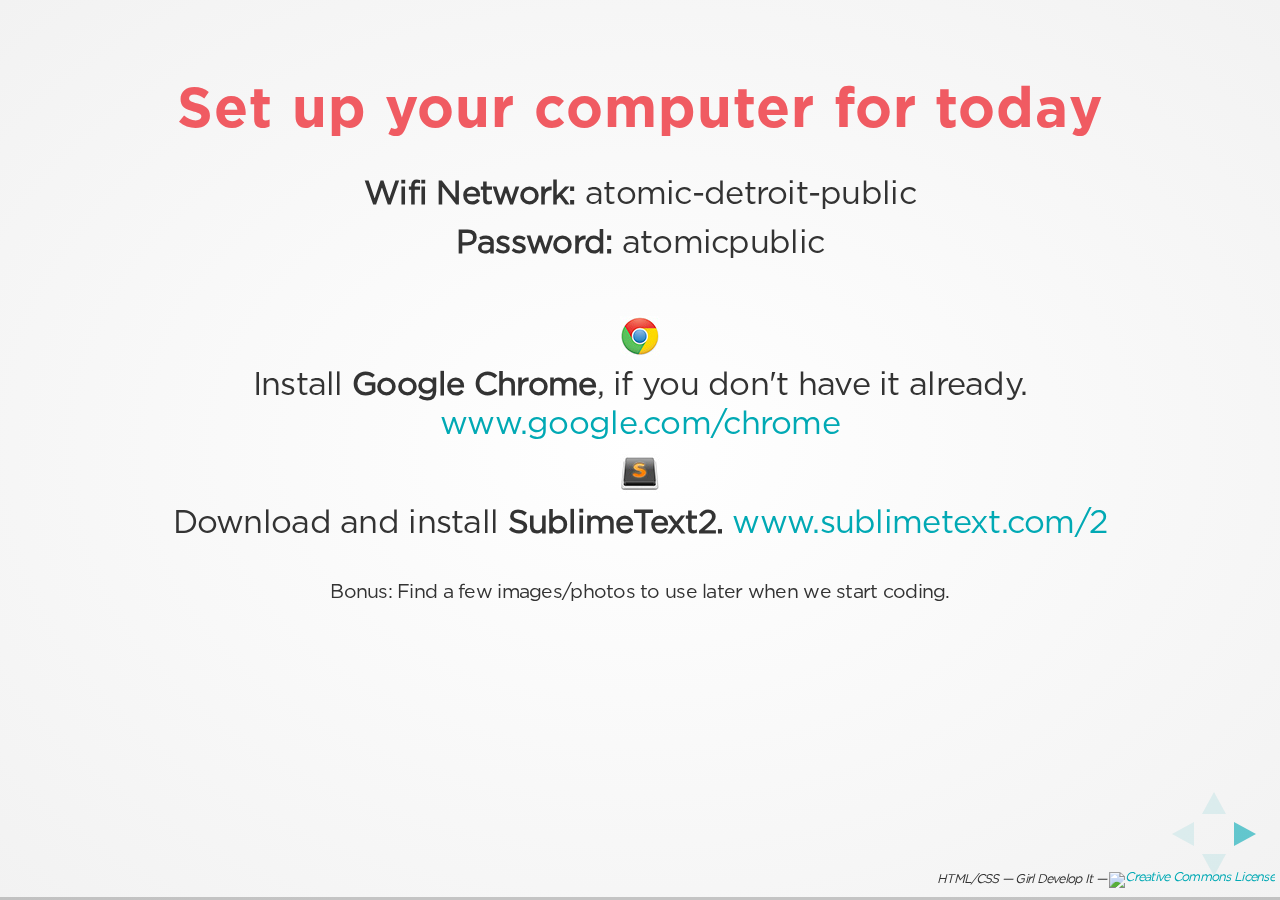
==== session1.html @ b81eccc8 "initial commit" ====
<!doctype html>
<html lang="en">

	<head>
		<meta charset="utf-8">

		<title>Class 1 &mdash; HTML/CSS &mdash; Girl Develop IT</title>

		<meta name="description" content="This is the official Girl Develop It Core HTML/CSS curriculum. It was developed through the contributions of Pamela Fox, Alexis Goldstein, Erin M. Kidwell, Izzy Johnston, Jen Myers, Cara Jo Miller, Laura Eagin, Nicole Rodriguez, and Leeann Drees.

    The course is meant to be taught in 2 four-hour sections. Each of the slides and practice files are customizable according to the needs of a given class or audience.">
		<meta name="author" content="Girl Develop It">

		<meta name="apple-mobile-web-app-capable" content="yes" />
		<meta name="apple-mobile-web-app-status-bar-style" content="black-translucent" />

		<link rel="stylesheet" href="reveal/css/reveal.css">
		<link rel="stylesheet" href="reveal/css/theme/gdilight.css">
		<link rel="stylesheet" href="css/theme/gdi-sass.css" id="theme">

		<!-- For syntax highlighting -->
		<!-- light editor<link rel="stylesheet" href="lib/css/light.css">-->
		<!-- dark editor--><link rel="stylesheet" href="reveal/lib/css/light.css">

		<!-- If use the PDF print sheet so students can print slides-->
		
		<link rel="stylesheet" href="reveal/css/print/pdf.css" type="text/css" media="print">

		<!--[if lt IE 9]>
		<script src="lib/js/html5shiv.js"></script>
		<![endif]-->
	</head>

	<body>

		<div class="reveal">

			<!-- Any section element inside of this container is displayed as a slide -->
			<div class="slides">
			  <!-- Opening slide -->
			  <!-- WiFi Info -->
        <section>
          <h3>Set up your computer for today</h3>
          <p><strong>Wifi Network:</strong> atomic-detroit-public</p>
          <p><strong>Password:</strong> atomicpublic</p>
          <br/>
            <p><img src="images/chrome_logo.jpg" style="border:none; box-shadow: none; margin: 0 10px;"/><br/>Install <strong>Google Chrome</strong>, if you don't have it already. <span class="blue">www.google.com/chrome</span></p>
            <p><img src="images/sublimetext_logo.jpg" style="border:none; box-shadow: none; margin: 0 10px;"/><br/>Download and install <strong>SublimeText2.</strong> <span class="blue">www.sublimetext.com/2</span>
          <br/><br/><small><span style="yellow">Bonus:</span> Find a few images/photos to use later when we start coding.</small>   
        </section>
       
        

        <!--<section>
          <h3>Optional: Select new color scheme</h3>
          <img src = "images/sublime-change-color-scheme.png" style="border: none; box-shadow: none;">
        </section>-->

        <section>
          <img src = "images/gdi_logo_badge.png" style="border: none; box-shadow: none;">
          <h3>Beginning HTML and CSS</h3>
          <h4>Session 1</h4>
        </section>
        <!-- Welcome-->
        <section>
          <h3>Welcome!</h3>
          <div class = "left-align">
          <p>Girl Develop It is here to provide affordable and accessible programs to learn software through mentorship and hands-on instruction.</p>
          <p class ="green">Some "rules"</p>
          <ul>
            <li>We are here for you!</li>
            <li>Every question is important</li>
            <li>Help each other</li>
            <li>Have fun</li>
          </ul>
          </div>
        </section>
        
        <!--<section>
          <h3>Meet Your Instructors</h3>
            <h4>Laura Eagin</h4>
          <div class="left" style="width: 75%; font-size: 70%; line-height: 1.2em;">
                      <ul>
              <li class="fragment" style="margin-bottom: 10px;"><span class="green">2002: </span>Started working as a graphic designer. Print only, please and thank you.</li>
              <li class="fragment" style="margin-bottom: 10px;"><span class="green">2005: </span>Customized my snazzy MySpace profile</li>
              <li class="fragment" style="margin-bottom: 10px;"><span class="green">2008: </span>Was paid to update client websites. <br />They had no idea I didn't know what I was doing.</li>
              <li class="fragment" style="margin-bottom: 10px;"><span class="green">2010: </span>Went solo. Launched my 40th custom WordPress website. Felt like a surgeon.</li>
              <li class="fragment" style="margin-bottom: 10px;">Twitter: <a href="http://www.twitter.com/choolaura">@chooLaura</a></li>
              <li class="fragment" style="margin-bottom: 10px;">E-mail: <a href="mailto:lauraeagin@gmail.com">LauraEagin@gmail.com</a></li>
            </ul>
          </div>
          <div class="right" style="width:25%">
          	<img src="images/lauras_cats.jpg"/>
          </div>
        </section>-->


         <section>
          <h3>Meet Your Instructors</h3>
          <h4>Leeann Drees</h4>
          <div class="left" style="width: 75%; font-size: 70%; line-height: 1.2em;">
            <ul>
              <li class="fragment" style="margin-bottom: 10px;"><span class="green">circa 1998-2005: </span>Spent much of my free time online, making "websites" for fun, customizing my super-cool LiveJournal &amp; MySpace layouts, &amp; thereby discovering the basics of HTML &amp; CSS.</li>
              <li class="fragment" style="margin-bottom: 10px;"><span class="green">2005 - 2010: </span> Studied Anthropology and Women's &amp; Gender Studies at University of Michigan-Dearborn.
              <li class="fragment" style="margin-bottom: 10px;"><span class="green">Early 2013: </span>Thinking of a career change, I took <em>this class</em> to brush up my skills &amp; make sure I had a good foundation.</li>
              <li class="fragment" style="margin-bottom: 10px;"><span class="green">Shortly after that: </span>With the invaluable guidance of my mentor + the GDI network, created my first website for a client!</li>
              <li class="fragment" style="margin-bottom: 10px;"><span class="green">Now</span> I co-own a web design + development business, <a href="http://ellell.co" target="_blank">ellell &amp; co</a>, and I serve as GDI Detroit's Community Manager.</li>              
              <li class="fragment" style="margin-bottom: 10px;">Twitter: <a href="http://www.twitter.com/leeanndrees">@leeanndrees</a></li>
              <li class="fragment" style="margin-bottom: 10px;">E-mail: <a href="mailto:leeann.drees@gmail.com">leeann.drees@gmail.com</a></li>
            </ul>
          </div>
           <div class="right" style="width:25%">
          	<img src="images/leeanns_cats.jpg"/>
          </div>
        </section>
        
        <!--<section class="present" style="display: block;">
          <h3>Meet Your Instructors</h3>
          <h4>Nicole Rodriguez</h4>

        <div class="left" style="width: 78%; font-size: 70%; line-height: 1.2em;">
          <ul>

            <li class="fragment visible" style="margin-bottom: 10px;"><span class="green">mid-1990's: </span>Graphic design student. Discovered code via AOL's WYSIWYG editor while staying up late with an insomniac toddler. That child is now a high school graduate exploring career options that involve anything but HTML.</li>
            <li class="fragment visible" style="margin-bottom: 10px;"><span class="green">1997-1999: </span>First real graphic design job. Was asked to put together the company's first website. It was not pretty.</li>
            <li class="fragment visible"><span class="green">1999-2002: </span>Rough times for me and code. Broke lots of websites! Much learning happened.</li>
            <li class="fragment visible" style="margin-bottom: 10px;"><span class="green">2002-today: </span>Made amends with the code. Doing so has enabled me to work on websites & apps for Ford, GM, UnitedHealth, and Kimberly Clark. Today I'm a UX designer/developer at Xperience, and assistant organizer for Girl Develop It.</li>

            <li class="fragment visible" style="margin-bottom: 10px;">Twitter: <a href="http://www.twitter.com/gopixelsgo" class="roll"><span data-title="@gopixelsgo">@gopixelsgo</span></a></li>
            <li class="fragment" style="margin-bottom: 10px;">E-mail: <a href="mailto:gopixelsgo@gmail.com" class="roll"><span data-title="gopixelsgo@gmail.com">gopixelsgo@gmail.com</span></a></li>
          </ul>

        </div>
        <div class="right" style="width:22%">
            <img src="images/speak-n-math.jpg"/>
          </div>

      </section> -->
        <section>
          <h3>Now it's all about you!</h3>
          <div class = "left-align">
          <p>Let's meet each other!</p>
          <ul>
            <li>What's your name?</li>
            <li>What are you hoping to learn this weekend?</li>
            <li>[new question]</li>
          </ul>
          </div>  
          <img src="images/snowcat.jpg" width="450"><br>
          <small><a href="http://imgur.com/S4HBG">Image source</a></small>
        </section>

        <section>
          <h3>Overview</h3>
          <ul>
            <li class="left-align">What is HTML?</li>
            <li class="left-align">Anatomy of a Website</li>
            <li class="left-align">HTML Elements</li>
            <li class="left-align">What is CSS?</li>
            <li class="left-align">Connecting CSS to HTML</li>
            <li class="left-align">Using the Inspector</li>
          </ul>
        </section>
        
        <!-- What is HTML?-->
        <section>
          <h3>Slides &amp; Reference</h3>
          <p><a href="http://gdidetroit.com/intro/">gdidetroit.com/intro</a></p>
        </section>

        <!-- What is HTML?-->
        <section>
          <h3>What is HTML?</h3>
          <p>HTML is the code that allows us to build websites</p>
          <a href="http://girldevelopit.com" target="_blank"><img src = "images/homepage-view.png"></a>
        </section>
        
        <section>
          <h3>What is HTML?</h3>
          <p>If you 'view page source', you see this &mdash; it's HTML!</p>
          <img src = "images/homepage-html.png">
        </section>
        
        <!-- History of HTML-->
        <section>
          <h3>History of HTML</h3>
          
          <div class="left" style="width: 75%;">
          <ul>
            <li>Invented by Tim Berners-Lee</li>
            <li>Created "hypertext" to share<br/>scientific papers</li>
            <li>First web page August 6, 1991</li>
            <li>Standardized by w3 Consortium <br/>(pack of super nerds)</li>

          </ul>
        </div>
          <div class="right" style="width: 25%;"><img src="images/tim.png" width="300px"><br/><p style="font-size: .4em; color: #888; width: 300px;">Tim Berners-Lee speaking at SXSW 2013.<br/><em>Photo credit: Dennis Lembree</em></p></div>
        </section>
        
        <section>
          <h3>Anatomy of a website</h3>
          <p>A website is a way to share your content with the world, using HTML to give structure to that content &amp; CSS to make it look good.</p>
        </section>
         
          <!-- Roles of HTML v CSS -->
        <section>
          <h3>Anatomy of a website</h3>
          <div class = "blue"> Your Content</div>
          <div><span class = "blue">+ HTML: </span>Structure</div>
          <div><span class = "blue">+ CSS: </span>Presentation</div>
          <div class = "blue">= Your Website</div>
            <img src="images/example_site_content.jpg" alt="Example of site content" width="25%"/>
            <img src="images/example_site_HTML.jpg" alt="Example of site structure" width="25%"/>
            <img src="images/example_site_HTML_CSS.jpg" alt="Example of site with CSS" width="25%"/>

        </section>

        <!-- Terms-->
        <section>
         <h3>Terms</h3>
         <ul>
           <li>
            <div class="fragment"><span class = "green">Web design: </span>The process of planning, structuring and creating a website</div>
           </li>
           <li>
            <div class="fragment"><span class = "green">Web development: </span>The process of programming dynamic web applications</div>
           </li>
           <br/>
           <li>
            <div class="fragment"><span class = "blue">Front end: </span>The outwardly visible elements of a website or application</div>
           </li>
           <li>
            <div class="fragment"><span class = "blue">Back end: </span>The inner workings and functionality of a website or application.</div>
           </li>
         </ul>
        </section>

        <section>
          <h3>What we'll be building today</h3>
          <div class="left left-align" style="width: 45%;">
            <p>Today we will be learning how to code a site from scratch using paragraphs, headings, links, images, and lists.</p>
            <p>We'll add a tiny bit of CSS for colors &amp; fonts, but we're saving CSS layouts for tomorrow.</p> 
          </div>
          <div class="right" style="width: 45%;">
            <img src="images/making-this-today.png"/>
          </div>
        </section>
 <!-- Nitty gritty 2 - Tools -->
        <section>
          <h3>Tools</h3>
          <ul>
            <li>
              <div class = "yellow">Browser</div>
              <div><img src="images/chrome_logo.jpg" style="border:none; box-shadow: none; margin: 0 10px;
float: left;"/>Chrome</div>
             </li><br />
             <li>
              <div class = "yellow">Text Editor</div>
              <div><img src="images/sublimetext_logo.jpg" style="border:none; box-shadow: none; margin: 0 10px;
float: left;"/><strong>Sublime Text - Mac or Windows</strong></div>
<br/><div class="blue">Alternative Text Editors:</div>
              <div>TextWrangler - Mac</div>
              <div>Notepad ++ - Windows</div>
             </li>
          </ul>
        </section>

        <!-- Folder Structure -->
        <section>
          <h3>Folder Structure</h3>         
          <div class="left" style="width: 45%;">
          <p class="left-align"><strong>One folder will contain:</strong></p>
          <ul>
            <li>HTML Files</li>
            <li>CSS Files</li>
            <li>Images</li>
            <li>Script files <small>(not today)</small></li>
            <li>Anything else that will appear on your site</li>
          </ul>
          </div>
          <div class="right" style="width: 45%;">
            <img src="images/folderstructure2.jpg" style="border:none; box-shadow: none;"/>
          </div>
        </section>

        <section>
          <h3>Create Your Folder</h3>
          <ul>
            <li>Somewhere easy to remember (perhaps on your desktop?), save a new folder called '<span class="blue">html-site</span>' &mdash; no spaces, no caps!</li>
            <li>Open Sublime Text &amp; create 2 new files.</li>
            <li>Save one as <span class="green">index.html</span>.</li>
            <li>Save the other as <span class="green">styles.css</span>.</li>
            <li>Make sure both files are saved in your <span class="blue">html-site</span> folder!</li>
          </ul>
          <img src="images/folder.png">
        </section>

        <section>
          <h3>Setting up Sublime Text: Open User Settings</h3>
          <img src = "images/sublime-user-settings.png" style="border: none; box-shadow: none;">
        </section>

        <section>
          <h3>Replace existing text with this:</h3>
          <pre>
          	<code>
{
"auto_complete": false,
"tab_completion": false,
"detect_indentation": false,
"match_tags": false,
"auto_match_enabled": false
}
          	</code>
          </pre>
          <h4>After typing this, save and close the tab. You're ready to use Sublime!</h4>
          <img src="images/hooraycat.jpg" width="300">
        </section>
                
        <!-- HTML element-->
        <section>
         <h3>Anatomy of an HTML element</h3>
         <ul>
           <li class = "fragment">
             <strong class="blue">Element</strong>
             <ul>
               <li>An individual component of HTML</li>
               <li>Paragraph, heading, table, list, link, image, header, footer, aside, etc.</li>
              </ul>
          </li>
          <li class = "fragment">
            <strong class="blue">Tag</strong>
            <ul>
              <li>Marks the beginning &amp; end of an element</li>
               <li>Opening tag and Closing Tag
               <li>Tags contain characters that indicate the tag's purpose</li>
             </ul>
<pre><code class ="html">&lt;tagname>Stuff in the middle&lt;/tagname></code></pre>
<pre><code class ="html">&lt;p> This is a sample paragraph.&lt;/p></code></pre>
              </section>

        <!--anatomy of a tag -->
        <section>
        	<h3>Tag Breakdown</h3>
        	<img src="images/tagbreakdown.png" alt="Tag breakdown" style="border: none; box-shadow: none;" />
        </section>
        <section>
         <h3>Anatomy of an HTML element</h3>
             <p><strong class="blue">Container Element</strong></p>
             <ul>
               <li>An element that can contain other elements or 
               content</li>
               <li>A paragraph (&lt;p>) contains text</li>
              </ul>
              <pre><code class = "html">&lt;p>Text goes here&lt;/p> </code></pre>
			<br/>
            <p><strong class="blue">Stand Alone Element</strong></p>
            <ul>
              <li>An element that cannot contain anything else</li>
            </ul>
<pre><code class = "html">&lt;img/> 
&lt;br/></code></pre>
        </section>
        
		<section>
			<h3>Anatomy of an HTML element</h3>
					<p><strong class="blue">Attribute</strong></p>
					<ul>
						<li>Provides additional information about the HTML element</li>
						<li>Class, ID, language, style, identity, source</li>
						<li>Placed inside an opening tag, before the right angle bracket.</li>
					</ul>
					<br/><br/>
					<p><strong class="blue">Value</strong></p>
					<ul>
					<li>Value is the value assigned to a given attribute.</li>
					<li>Values must be contained inside quotation marks.</li>
					</ul>

<pre><code class ="html">&lt;div class="copyright">&copy; GDI 2013&lt;/div>
&lt;img src="my_picture.jpg" /> 
&lt;a href="http://girldevelopit.com">GDI&lt;/a>
</code></pre>

		</section>

      <section>
          <h3>Concrete example</h3>
          <ul>
            <li class ="fragment" >A paragraph is your content</li>
            <li class = "fragment">Putting your content into an HTML tag to make it look like a paragraph is Structure
              <pre><code class ="html">
                &lt;p>A paragraph is your content&lt;/p>
              </code></pre>
          </li>
          <li class = "fragment">
            To add the class of "blue," we'd put the attribute &amp; value in the opening &lt;p> tag:
              <pre>
                <code class="html">
                  &lt;p class="blue">A paragraph is your content&lt;/p>
                </code>
              </pre>
          </li>
        </section>

        <!-- HTML Page-->
        <section>
        <h3>Doctype</h3>
        <p>The ﬁrst thing on an HTML page is the doctype, which tells the browser which version of the markup language the page is using.</p>
       <hr>
        <p class="green">In the bad old days, we had to do all this:</p>
        <pre><code class = "html">
          &lt;!DOCTYPE HTML PUBLIC "-//W3C//DTD HTML
          4.01 Transitional//EN" "http://
          www.w3.org/TR/html4/loose.dtd">
        </code></pre>
        <p class="blue">Today, we get to just say this:</p>
        <pre><code class = "html">
          &lt;!DOCTYPE html>
        </code></pre>
        <p><small>* The doctype is case-insensitive. <br/>DOCtype, doctype, DocType and DoCtYpe are all valid.</small></p>
        </section>
        
        <section>
          <h3>HTML Tag</h3>
          <p>After &lt;doctype>, the page content must be
          contained between &lt;html> tags.</p>
          <pre><code class = "html">
            &lt;!DOCTYPE html>
            &lt;html>

            &lt;/html>
          </code></pre>
        </section>
        
        <section>
          <h3>Head and Body Tags</h3>
          <div class = "left-align">
            <p class = "fragment"><span class="green">Head:</span> The head contains the title of the page &amp; meta information about the page. Meta information is not visible to the user, but has many purposes &amp; is how search engines gather information about your page.</p>
            <p class = "fragment"><span class="green">Body:</span> The body contains the actual content of the page. Everything that is contained in the body is visible to the user.</p>
            </div>
            <div class="fragment center-align">
            <img src="images/head-body-tattoo.jpg" alt="one way to remember it!" width="400">
            <br><small>One way to remember it!</small>
        </div>
          
        </section>
        <!--example of head and body tags-->
        <section>
        	<h3>Head and Body Tags: Example</h3>
        	<img src="images/example-headbody.png" alt="example of head and body" />
        </section>
        <section>
          <h3>Head and Body Tags</h3>
          <pre><code class = "html">
            &lt;!DOCTYPE html>
            &lt;html>
               &lt;head>
                &lt;title>Title of the page &lt;/title>
               &lt;/head>
               &lt;body>
                The page content here.
               &lt;/body>
            &lt;/html>
          </code></pre>
        </section>
        
        <!-- Develop it -->
        <section>
        	<h3>Let's develop it!</h3>
        	<p class="blue">Let's get our web page set up with a:</p> 
          <ul>
            <li>Doctype</li> 
            <li>HTML tag</li>
            <li>Head</li>
            <li>Title</li>
            <li>Body</li>
          </ul>
        	<p>Later we'll add some content to the body!</p>
        </section>
        <section>
          <h3>Check In</h3>
          <p>Your <span class="blue">index.html</span> file should now have the following content: </p>
          <pre><code class = "html">
            &lt;!DOCTYPE html>
            &lt;html>

               &lt;head>
                &lt;title>Title of the page &lt;/title>
               &lt;/head>

               &lt;body>
                The page content here.
               &lt;/body>

            &lt;/html>
          </code></pre>
        </section>
        
        <!-- Nesting-->
        <section>
          <h3>Nesting</h3>
          <p>All elements "nest" inside one another</p>
          <p><small>Nesting is what happens when you put containing tags inside other containing tags. For example, you would put the &lt;p> inside of the &lt;body> tags. The &lt;p> is now nested inside the &lt;body></small></p>
          <img src = "images/owls.jpg" width="250px"/>
          
          <p>Whichever element OPENS first CLOSES last</p>
        </section>
        
        <!--example of nesting -->
        <section>
        	<h3>Nesting: Example</h3>
        	<p>Elements are 'nested' inside the &lt;body&gt; tag.</p>
        	<pre><code>
        	&lt;body&gt;
        	   &lt;p&gt;A paragraph inside the body tag&lt;/p&gt;
        	&lt;/body&gt;
        	</code></pre>
        	<p>Paragraphs 'nested' inside list items.</p>
        	<pre><code>
        	&lt;ul&gt;
        	   &lt;li&gt;
        	      &lt;p&gt;A paragraph inside a list item&lt;/p&gt;
        	   &lt;/li&gt;
        	&lt;/ul&gt;
        	</code></pre>
        </section>

        <!--<section>
          <h3>Nesting</h3>
          <p>All elements "nest" inside one another</p>
          <img src = "images/nesting_simple1.png" style="border: none; box-shadow: none;" />
          <p>Whichever element OPENS first CLOSES last</p>
        </section>-->

        <section>
          <h3>Nesting</h3>
          <p>All elements "nest" inside one another</p>
          <img src = "images/nesting_simple2.png" style="border: none; box-shadow: none; width: 560px;" />
          <p>Whichever element OPENS first CLOSES last</p>
        </section>


        <!-- Elements -->

        <!-- Paragraphs-->
        <section>
          <h3>Element: <span class="yellow">Paragraph</span></h3>
          <div>
          <div class = "left" style = "width:50%">
<pre><code>
  &lt;p>Paragraph 1&lt;/p>
  &lt;p>Paragraph 2&lt;/p>
  &lt;p>Paragraph 3&lt;/p>
</code></pre>
<pre><code>
  &lt;p>Paragraph 1&lt;/p> &lt;p>Paragraph 2&lt;/p>  &lt;p>Paragraph 3&lt;/p>
</code></pre>
<pre><code>
  &lt;p>Paragraph 1&lt;/p> 
  
  
  &lt;p>Paragraph 2&lt;/p>  
  &lt;p>Paragraph 3&lt;/p>
</code></pre>
          </div>
          <div><br/><br/><br/><br/>
          <p>Paragraph 1</p>
          <p>Paragraph 2</p>
          <p>Paragraph 3</p>
          
          </div>
          <div class ="clear"></div>
          <br/>
          <p><small>* White space in HTML is only for humans and their sanity!</small></p>
          </div>
        </section>
        
        <section>
        	<h3>Example: Paragraphs</h3>
        	<p>Paragraphs allow you to format your content in a readable fashion.</p>
        	<img src="images/example-paragraphs.png" alt="Example of Paragraphs in the wild" />
        	<p><small>* You can edit how paragraphs are displayed with CSS</small></p>
        </section>
        
        <!-- Headings-->
        <section>
          <h3>Element: <span class="yellow">Heading</span></h3>
          <div>
          <div class = "left" style = "width:50%">
<pre><code>
  &lt;h1>Heading 1&lt;/h1>
  &lt;h2>Heading 2&lt;/h2>
  &lt;h3>Heading 3&lt;/h3>
  &lt;h4>Heading 4&lt;/h4>
  &lt;h5>Heading 5&lt;/h5>
  &lt;h6>Heading 6&lt;/h6>
</code></pre>
          </div>
          <div class = "left" style = "width:50%">
            <br/>
            <h1 style = "font-size: 120%">Heading 1</h1>
            <h2 style = "font-size: 110%">Heading 2</h2>
            <h3 style = "font-size: 105%">Heading 3</h3>
            <h4 style = "font-size: 95%">Heading 4</h4>
            <h5 style = "font-size: 85%">Heading 5</h5>
            <h6 style = "font-size: 75%">Heading 6</h6>
          </div>
          <div class ="clear"></div>
          <br/>
          <p>* Heading number indicates hierarchy, not size. Think: Outlines from high school papers</p>
          </div>
        </section>
        
        <!--heading examples-->
        <section>
        	<h3>Example: Headings</h3>
        	<img src="images/example-headings.png" alt="Example of headings" />
        </section>
        <!-- Em and Strong-->
        <section>
          <h3>Formatted text</h3>
          <div>
          <div class = "left" style = "width:65%">
            <pre>
              <code>&lt;p>Here's a paragraph with &lt;em>Emphasized&lt;/em> text and &lt;strong>Important&lt;/strong> text.&lt;/p></code>
            </pre>
          </div>

          <div class = "left left-align" style = "width:35%; font-size: 70%;">
            <br/><p>
              Here's a paragraph with <em>Emphasized</em> text and <strong>Important</strong> text.
            </p>
          </div>
          <div class ="clear"></div>

          <div class="left" style="width: 65%;">
            <pre><br/>
              <code>&lt;p>Emphasized text is &lt;em>particulary&lt;/em> <br/>geared towards screen readers because it <br/>instructs them to read this text with a <br/>different voice inflection.&lt;/p></code>
            </pre>
          </div>
        
          <div class = "left left-align" style = "width:35%; font-size: 70%;">
            <br/> <br/>
            <p>
              Emphasized text is <em>particulary</em> geared towards screen readers because it instructs them to read this text with a different voice inflection.
            </p>
          </div>

          <div class ="clear"></div>
        <br/>
          <p><small>* Notice: If you want to italicize text for appearance and not to communicate meaning, you should use CSS.</small></p>
          </div>
        </section> 
<!--develop it!-->
		<section >
			<h3>Let's Develop it!</h3>
			<p class="left-align">Let's add some content to our site!</p>
			<ul>
        <li class="lef-align">Add some short paragraphs to the <span class="blue">&lt;body></span> of your site.
          <ul>
          <li>Don't want to write a bunch of paragraphs off the top of your head? Grab some example text from a generator on the web.  Some of our favorites:
            <ul>
              <li><a href="http://www.lipsum.com/" target="_blank">Lorem Ipsum</a></li>
              <li><a href="http://www.cupcakeipsum.com/" target="_blank">Cupcake Ipsum</a></li>
              <li><a href="http://www.catipsum.com/" target="_blank">Cat Ipsum</a></li>
            </ul>
        </ul></li>
        <li class="fragment">View in browser!</li>
      </ul>
      </section>

      <section>
        <h3>Take it Up a Level!</h3>
        <ul> 
          <li class="left-align">Add a page title in an H1</li>
      <li class="left-align">Add one of each other level of heading (H2-H6) in between your paragraphs. </li>
          <li class="left-align">Italicize and bold some text within a few paragraphs.</li>
			</ul>
		</section>

    <section>
      <h3>Check In</h3>
      <p>Now your <span class="blue">index.html</span> file should be looking something like this:</p>
      <pre><code class = "html" style="min-height: 300px; max-height: 475px;">
            &lt;!DOCTYPE html>
            &lt;html>

               &lt;head>
                  &lt;title>Title of the page &lt;/title>
               &lt;/head>

               &lt;body>

                 &lt;h1&gt;Heading 1&lt;/h1&gt;
                  &lt;p>A paragraph!&lt;/p>
                  &lt;p>Another paragraph!&lt;/p>

                 &lt;h2&gt;Heading 2&lt;/h2&gt; 
                  &lt;p>Yet another paragraph.&lt;/p>
                  &lt;p>I'm a paragraph too!&lt;/p>

                 &lt;h3&gt;Heading 3&lt;/h3&gt; 
                  &lt;p>I'm a paragraph with some &lt;em>emphasized&lt;/em> text.&lt;/p>
                  &lt;p>I'm a paragraph with &lt;strong>strong&lt;/strong> text.&lt;/p>

                 &lt;h4&gt;Heading 4&lt;/h4&gt; 
                  &lt;p>Another paragraph!&lt;/p>
                  &lt;p>Maybe your content is more fun?&lt;/p>

                 &lt;h5&gt;Heading 5&lt;/h5&gt; 
                  &lt;p>Another paragraph!&lt;/p>
                  &lt;p>Yet another paragraph.&lt;/p>

                 &lt;h6&gt;Heading 6&lt;/h6&gt; 
                  &lt;p>Almost done!&lt;/p>
                  &lt;p>Yay!&lt;/p>

               &lt;/body>

            &lt;/html>
          </code></pre>
    </section>
		
		<!-- Links-->
      <section>
          <h3>Element: <span class="yellow">Link</span></h3>
          <p class="blue">Tag: &lt;a>&lt;/a></p>
          <p>The a tag stands for "anchor" and is a hyperlink.</p>
          <small style="margin-top:25px;" class="fragment">In HTML 4.01, the <span class="blue">&lt;a></span> tag could be an anchor on a page <em>or</em> a hyperlink. In HTML 5, it is always a hyperlink.</small>
<!--<hr>
          <pre class="fragment" style="margin-top:25px;"><code>
          	&lt;a href="myURL">STUFF ON THE SCREEN&lt;/a>
		  </code></pre>

          <p class="fragment" style="margin-top:25px;"><a href="myURL">STUFF ON THE SCREEN</a></p>-->
        </section>

        <section>
        	<h3>Element: <span class="yellow">Link</span></h3>
        	<img src="images/linkbreakdown.jpg">
        </section>

        <section>
          <h3>Element: <span class="yellow">Link</span></h3>
          <p class="green">Links have three attributes that go in the opening <strong>a</strong> tag:</p>
          <ul>
            <li><span class="blue">Href attribute</span>: "http://www.girldevelopit.com"</li>
            <li><span class="blue">Title attribute</span>: title="Girl Develop It"</li>
            <li><span class="blue">Target attribute <em>(optional)</em></span>: target="_blank"</li>
          </ul>
<pre><code>
&lt;a href ="http://www.girldevelopit.com" title="Girl Develop It" target="_blank">GDI&lt;/a>
</code></pre>
        <p><a href ="http://www.girldevelopit.com" title="Girl Develop It" target="_blank" style="text-decoration: underline;">GDI</a></p>
        <p>Surround text or images with the &lt;a&gt; tag to turn them into links</p>
        </section>
        
        <!-- Link Attributes -->
        <section>
        	<h3>Link Attributes</h3>
        	<p>Links can have attributes that tell the link to do different actions like open in a new tab, or launch your e-mail program.</p>
        	<pre><code>
&lt;a href="home.html" target="_blank">Link Text&lt;/a>
        	</code></pre>
        	<p><small>Link opens in a new window/tab with <strong>target="_blank"</strong></small></p>
        	<pre><code>
&lt;a href="mailto:detroit@girldevelopit.com">E-mail us!&lt;/a>
        	</code></pre>
        	<p><small>Link opens mail program by inserting <strong>mailto:</strong> directly before the email address.</small></p>

        </section>
        
        <!-- Lets develop it-->
        <section>
        	<h3>Let's Develop It</h3>
        	<p>Let's add links to our site!</p>
        	<br/>
          <p>Add links that:</p> 
          <ul>
            <li>Open in the same window or tab.</li>
            <li>Open in a new window or tab.</li>
            <li>Link to an e-mail address.</li>
          </ul>
        </section>

        <section>
          <h3>Check In</h3>
          <p>Our friendly <span class="blue">index.html</span> file is starting to look a bit like so:</p>
        <pre><code class = "html" style="min-height: 300px; max-height: 475px;">
            &lt;!DOCTYPE html>
            &lt;html>

               &lt;head>
                  &lt;title>Title of the page &lt;/title>
               &lt;/head>

               &lt;body>
                 &lt;h1&gt;Heading 1&lt;/h1&gt;
                  &lt;p>A paragraph!&lt;/p>
                  &lt;p>Another paragraph, with a &lt;a href="http://google.com">link&lt;/a>!&lt;/p>

                 &lt;h2&gt;Heading 2&lt;/h2&gt; 
                  &lt;p>Yet another paragraph.&lt;/p>
                  &lt;p>I'm a paragraph too, and I have a &lt;a href="http://girldevelopit.com" target="_blank">link that opens in a new tab&lt;/a>!&lt;/p>

                 &lt;h3&gt;Heading 3&lt;/h3&gt; 
                  &lt;p>I'm a paragraph with some &lt;em>emphasized&lt;/em> text.&lt;/p>
                  &lt;p>I'm a paragraph with &lt;strong>strong&lt;/strong> text and an &lt;a href="mailto:no-reply@gdidetroit.com">email link&lt/a>.&lt;/p>

                 &lt;h4&gt;Heading 4&lt;/h4&gt; 
                  &lt;p>Another paragraph!&lt;/p>
                  &lt;p>Maybe your content is more fun?&lt;/p>

                 &lt;h5&gt;Heading 5&lt;/h5&gt; 
                  &lt;p>Another paragraph!&lt;/p>
                  &lt;p>Yet another paragraph.&lt;/p>

                 &lt;h6&gt;Heading 6&lt;/h6&gt; 
                  &lt;p>Almost done!&lt;/p>
                  &lt;p>Yay!&lt;/p>
               &lt;/body>
            
            &lt;/html>
          </code></pre>
        </section>
        
        <!-- Images-->
        <section>
          <h3>Element: <span class="yellow">Image</span></h3>
          <p>Images have four components</p>
          <ul>
            <li><span class="blue">Tag</span>: &lt;img/></li>
            <li><span class="blue">Src attribute</span>: "http://www.girldevelopit.com/assets/pink-logo-f9a26fcc82c561f925403822c5135a28.png"</li>
            <li><span class="blue">Alt attribute</span>: "Girl Develop It logo"</li>
            <li><span class="blue">Title attribute</span>: "Girl Develop It"</li>
          </ul>
<pre><code>
&lt;img src ="http://www.girldevelopit.com/assets/pink-logo-f9a26fcc82c561f925403822c5135a28.png" alt = "Girl Develop It Logo" title="Girl Develop It"/>
</code></pre>
<img src ="http://www.girldevelopit.com/assets/pink-logo-f9a26fcc82c561f925403822c5135a28.png" title="Girl Develop It" alt = "Girl Develop It Logo"/>
          <p><small>* Notice: This tag is our first example of a stand-alone or "self-closing" element.</small></p>

        </section>


        <!-- relative & absolute links -->
        <section>
          <h3>Relative vs. Absolute paths for links &amp; images</h3>
          <img src="images/folderstructure1.png" style="float:right; width:30%;">
          <ul style="width: 60%; float:left;">
              <li><strong class="blue">Relative</strong> paths change depending upon the page the link is on.
                  <ul style="font-size: 70%;  margin-top: 15px;">
                    <li>Links within the same directory need no path information. <code class="blue">"filename.jpg"</code></li>
                    <li>Subdirectories are listed without preceding slashes. <code class="blue">"images/filename.jpg"</code></li>
                  </ul>
                </li>
              </ul>
          <ul style="margin-top: 25px; width: 60%; float:left;">
            
              <li><strong class="blue">Absolute</strong> paths refer to a specific location of a file, including the domain. 
            <ul style="font-size: 70%; margin-top: 15px;">
              <li>Typically used when pointing to a link that is not within your own domain. <code class="blue">"http://www.girldevelopit.com/chapters/detroit"</code></li>
              <li><strong>Always</strong> includes <code class="blue">http://</code></li>
            </ul>
            </li> 
          </ul>

        </section>
        <!-- Line Break-->
        <section>
          <h3>Element: <span class="yellow">Line Break</span></h3>
          <div>
          <div class = "left" style = "width:50%">
<pre><code>
&lt;p>
  Imagine there's no Heaven &lt;br/>
  It's easy if you try &lt;br/>
  No hell below us  &lt;br/>
  Above us only sky
&lt;/p>
</code></pre>
          </div>
          <div class = "left left-align" style = "width:50%">
            <br/>
            <p>
            Imagine there's no Heaven <br/>
            It's easy if you try <br/>
            No hell below us  <br/>
            Above us only sky
            </p>
          </div>
          <div class ="clear"></div>
          <br/>
          <br/>
          </div>
        </section>

        <!-- Develop it! -->
        <section>
        	<h3>Let's Develop It!</h3>
        	<p>Let's add some:</p>
          <ul>
            <li>Images</li>
            <li>Line breaks</li>
            <li>And let's turn some of our images into links!</li>
          </ul>
        </section>

<section>
  <h3>Check In</h3>
          <p>Our <span class="blue">index.html</span> file now looks something like:</p>
        <pre><code class = "html" style="min-height: 300px; max-height: 475px;">
            &lt;!DOCTYPE html>
            &lt;html>

               &lt;head>
                  &lt;title>Title of the page &lt;/title>
               &lt;/head>

               &lt;body>
                 &lt;h1&gt;Heading 1&lt;/h1&gt;
                  &lt;p>A paragraph with an image: &lt;img src="images/cat.jpg" />&lt;/p>
                  &lt;p>Another paragraph, with a &lt;a href="http://google.com">link&lt;/a>!&lt;/p>

                 &lt;h2&gt;Heading 2&lt;/h2&gt; 
                  &lt;p>Yet another paragraph, with &lt;br/>
                  a line break.&lt;/p>
                  &lt;p>I'm a paragraph too, and I have a &lt;a href="http://girldevelopit.com" target="_blank">link that opens in a new tab&lt;/a>!&lt;/p>

                 &lt;h3&gt;Heading 3&lt;/h3&gt; 
                  &lt;p>I'm a paragraph with some &lt;em>emphasized&lt;/em> text.&lt;/p>
                  &lt;p>I'm a paragraph with &lt;strong>strong&lt;/strong> text and an &lt;a href="mailto:no-reply@gdidetroit.com">email link&lt/a>.&lt;/p>

                 &lt;h4&gt;Heading 4&lt;/h4&gt; 
                  &lt;p>Another paragraph!&lt;/p>
                  &lt;p>Maybe your content is more fun?&lt;/p>

                 &lt;h5&gt;Heading 5&lt;/h5&gt; 
                  &lt;p>Another paragraph!&lt;/p>
                  &lt;p>Yet another paragraph.&lt;/p>

                 &lt;h6&gt;Heading 6&lt;/h6&gt; 
                  &lt;p>Almost done!&lt;/p>
                  &lt;p>Yay! This is a good place for a linked image: &lt;a href="http://girldevelopit.com">&lt;img src="images/logo.jpg"/>&lt;/a>&lt;/p>

               &lt;/body>

            &lt;/html>
          </code></pre>
        </section>

<!-- What's wrong with my code?  -->
 <section>
       <h3>What's wrong with my code?</h3>
       <p>Why do you think this code isn't working?</p>
        <div class="fragment">
        <br/>
        <p class="red left-align">WRONG:</p>
        <pre><code>
&lt;p>A paragraph of text&lt;p/></code></pre>
        </div>
        <div class="fragment">
           <br/>
        <p class="green left-align">CORRECT:</p>
        <pre><code>
&lt;p>A paragraph of text&lt;/p></code></pre>
<p><small>Make sure the closing slash comes before the ending tag name.</small></p>
        </div>
       </section>

<section>
       <h3>Pop Quiz!</h3>
       <p>Which link will open in a new window or tab?</p>
        <div style="width:100%;">
        <pre><code class="html">
&lt;a href="http://www.google.com"> Search &lt;/a></code></pre>
        </div>
        <div style="width:100%;">
        <pre><code class="html">
&lt;a href="http://www.google.com" target="_blank"> Search &lt;/a>
</code></pre>
        </div>
<p class="fragment"><small>The <span class="green">target="_blank"</span> tells the browser to open the link in a new window or tab.</small></p>

</section>

        <!-- Lists-->
        <section>
          <h3>Element: <span class="yellow">Unordered and ordered lists</span></h3>
          <div>
          <div class = "left" style = "width:50%">
<pre><code>
  &lt;ul>
    &lt;li>List Item&lt;/li>
    &lt;li>Another List Item&lt;/li>
  &lt;/ul>
</code></pre>
<pre><code>
  &lt;ol>
    &lt;li>List Item&lt;/li>
    &lt;li>Another List Item&lt;/li>
  &lt;/ol>
</code></pre>
          </div>
          <div class = "left" style = "width:50%">
            <p class="blue">Unordered list (bullets)</p>
            <ul>
              <li>List Item</li>
              <li>Another List Item</li>
            </ul>
            <br/>
            <br/>
            <p class="blue">Ordered list (sequence)</p>
            <ol>
              <li>List Item</li>
              <li>Another List Item</li>
            </ol>
          </div>
          <div class ="clear"></div>
          </div>
        </section>
        
        <!-- example of lists -->
        <section>
        	<h3>Lists: Examples</h3>
        	<p>Lists can be used to organize any list of items.</p>
        	<img src="images/example-lists.png" alt="Examples of lists"/>
        	<p><small>You'd be surprised how often lists are used in web design.</small></p>
        </section>

        <!-- example of lists for navigation -->
        <section>
          <h3>Lists: Examples in the wild</h3>
          <p>More lists of items.</p>
          <a href="http://www.nationalgeographic.com/" target="_blank"><img src="images/nat-geo.png" alt="Examples of lists"/></a>
          <p><small>National Geographic's navigation is a list. There are even lists inside of lists.</small></p>
        </section>
        
        <!-- Develop it!-->
        <section>
        	<h3>Let's Develop it!</h3>

        	<p class="blue">Let's add one of each:</p> 
          <ul>
          <li>Ordered list</li>
          <li>Unordered list</li>
          </ul>
<br/><br/>
          <p class="yellow">More advanced:</p>
        	<li>A list of links.</li>
          <li>A list of images!</li>
        </section>

<section>
  <h3>Check In</h3>
          <p>Our <span class="blue">index.html</span> now has headings paragraphs, links, images, and lists -- whew!:</p>
      
        <pre><code class = "html" style="min-height: 300px; max-height: 475px;">
            &lt;!DOCTYPE html>
            &lt;html>

               &lt;head>
                  &lt;title>Title of the page &lt;/title>
               &lt;/head>

               &lt;body>
                 &lt;h1&gt;Heading 1&lt;/h1&gt;
                  &lt;p>A paragraph with an image: &lt;img src="images/cat.jpg" />&lt;/p>
                  &lt;p>Another paragraph, with a &lt;a href="http://google.com">link&lt;/a>!&lt;/p>

                 &lt;h2&gt;Heading 2&lt;/h2&gt; 
                  &lt;p>Yet another paragraph, with &lt;br/>
                  a line break.&lt;/p>
                  &lt;p>I'm a paragraph too, and I have a &lt;a href="http://girldevelopit.com" target="_blank">link that opens in a new tab&lt;/a>!&lt;/p>
                  &lt;p>Here's an unordered list:&lt;/p>
                    &lt;ul>
                      &lt;li>A thing &lt;/li>
                      &lt;li>Another thing &lt;/li>
                      &lt;li>A different thing &lt;/li>
                    &lt;/ul>

                 &lt;h3&gt;Heading 3&lt;/h3&gt; 
                  &lt;p>I'm a paragraph with some &lt;em>emphasized&lt;/em> text.&lt;/p>
                  &lt;p>Here's an ordered list:&lt;/p>
                    &lt;ol> 
                      &lt;li>Item one &lt;/li>
                      &lt;li>Item two &lt;/li>
                      &lt;li>Item three &lt;/li>
                    &lt;/ol>
                  &lt;p>I'm a paragraph with &lt;strong>strong&lt;/strong> text and an &lt;a href="mailto:no-reply@gdidetroit.com">email link&lt/a>.&lt;/p>

                 &lt;h4&gt;Heading 4&lt;/h4&gt; 
                  &lt;p>Another paragraph!&lt;/p>
                  &lt;p>Maybe your content is more fun?&lt;/p>

                 &lt;h5&gt;Heading 5&lt;/h5&gt; 
                  &lt;p>Another paragraph!&lt;/p>
                  &lt;p>Yet another paragraph.&lt;/p>

                 &lt;h6&gt;Heading 6&lt;/h6&gt; 
                  &lt;p>Almost done!&lt;/p>
                  &lt;p>Yay! This is a good place for a linked image: &lt;a href="http://girldevelopit.com">&lt;img src="images/logo.jpg"/>&lt;/a>&lt;/p>

               &lt;/body>

            &lt;/html>
          </code></pre>
        </section>

        <!--Comments-->
        <section>
        	<h3>Comments</h3>
        	<p>You can add comments to your code that will not be seen by the browser, but only visible when viewing the code.</p>
        	<pre><code>
&lt;!-- Comment goes here -->
        	</code></pre>
        	<p><small>Comments can be used to organize your code into sections so you (or someone else) can easily understand your code. It can also be used to 'comment out' large chunks of code to hide it from the browser.</small></p>
        	<pre><code>
&lt;!-- Beginning of header -->
   &lt;header>Header Content &lt;/header>
&lt;!-- End of header -->

&lt;!--   
  &lt;ol>
    &lt;li>List Item&lt;/li>
    &lt;li>Another List Item&lt;/li>
  &lt;/ol> 
--> 
        	</code></pre>
        </section>        
        
        <section>
          <h3>Tables</h3>
          <p>Tables are a way to represent complex information <br/>in a grid format.</p>
          <p>Tables are made up of rows and columns.</p>
          
          <div>
          <div class = "left" style = "width:50%">

<pre><code>
&lt;table>
  &lt;tr> 
    &lt;th>Head&lt;/th>
    &lt;th>Head&lt;/th>
  &lt;/tr>
  &lt;tr> 
    &lt;td>Data&lt;/td>
    &lt;td>Data&lt;/td>
  &lt;/tr>
&lt;/table>
</code></pre>
          </div>
          <div class = "left left-align" style = "width:50%">
            <br/>
            <table style="border: 1px solid">
              <tr> 
                <th style="border: 1px solid">Head</th>
                <th style="border: 1px solid">Head</th>
              </tr>
              <tr> 
                <td style="border: 1px solid">Data</td>
                <td style="border: 1px solid">Data</td>
              </tr>
            </table>
          </div>
          <div class ="clear"></div>
          </div>
        </section>
        
        <!-- Table Examples -->
        <section>
        	<h3>Tables: Examples</h3>
        	<p>Tables can be styled with CSS to add zebra striping or to highlight important rows/columns.</p>
        	<img src="images/example-tables.png" alt="Example of tables" />
        </section>

        
        <!-- Character codes-->
        <section>
          <h3>Character codes</h3>
          <p>There are character codes for many different characters in many different languages</p>
          <div class="left" style="width:70%">
          <ul>
            <li>Delta: &amp;delta; &delta;</li>
            <li>Copyright symbol: &amp;copy; &copy;</li>
            <li>Grave: &amp;grave; &grave;</li>
            <li>An grave a: &amp;agrave; &agrave;</li>
            <li>A full list is available at <a href="http://htmlandcssbook.com/extras/html-escape-codes/" target="_blank">htmlandcssbook.com/extras/html-escape-codes</a></li>
          </ul>
          </div>
          <div class="right" style="width: 30%;">
          	<img src="images/example-characters.png" alt="Example of Characters"/>
          </div>
          
        </section>

<!-- What's wrong with my code?  -->       
      <section>
        <h3>What's wrong with my code?</h3>
        <p>Why do you think this code isn't working?</p>
        <div class="fragment">
         <br/>
        <p class="red left-align">WRONG:</p>
        <pre><code>
&lt;a href="index.html" Home Page&lt;/a></code></pre>
        </div>
        <div class="fragment">
         <br/>
        <p class="green left-align">CORRECT:</p>
        <pre><code>
&lt;a href="index.html">Home Page&lt;/a></code></pre>
<p><small>Don't forget to make sure all your brackets are enclosing your tag name and tag attributes.</small></p>
        </div>
       </section>

       <section>
        <h3>What's wrong with my code?</h3>
        <p>Why do you think this code isn't working?</p>
        <div class="fragment">
         <br/>
        <p class="red left-align">WRONG:</p>
        <pre><code>
    &lt;ul>
      &lt;li Milk/>
      &lt;li Eggs/>
      &lt;li Cocoa Puffs/>
    &lt;/ul>
</code></pre>
        </div>
        <div class="fragment">
         <br/>
        <p class="green left-align">CORRECT:</p>
        <pre><code>
    &lt;ul>
      &lt;li>Milk&lt;/li>
      &lt;li>Eggs&lt;/li>
      &lt;li>Cocoa Puffs&lt;/li>
    &lt;/ul>
</code></pre>
<p><small>Every list item gets its own set of open and close li tags, lists are not self-closing tags.</small></p>
        </div>
       </section>

        
        <!-- Questions and Break -->
        <section>
          <h2>Questions? Frustrations?</h2>
          <p>We're here to help!</p>
          <img src="images/trex-sparkler.jpg" alt="Frustrated? Let us help!" />
        </section>
        

        <!-- What is CSS-->
        <section>
          <h3>CSS: What is it?</h3>
          <p><span class="blue">CSS</span> = Cascading Style Sheets</p>
          <br/>
          <p>CSS is a "<span class="green">style sheet language</span>" that lets you style the elements on your page.</p>
          <br/>
          <p>CSS is works in conjunction with HTML, but is not HTML itself.</p>
        </section>

                   <!-- Role of HTML v. CSS-->
        <section>
          <h3>Anatomy of a website</h3>
            <img src="images/example_site_content.jpg" alt="Example of site content" width="25%"/>
            <img src="images/example_site_HTML.jpg" alt="Example of site structure" width="25%"/>
            <img src="images/example_site_HTML_CSS.jpg" alt="Example of site with CSS" width="25%"/>
            <div class = "blue"> Your Content + HTML + CSS = Your Website</div>
        </section>

                        <!-- Exercise-->
        <section>
          <h3>Let's develop it</h3>
          <ul>
            <li>Type this line of code in the head of your HTML file:</li>
          <pre><code class="html">
            &lt;link rel="stylesheet" type="text/css" href="styles.css" />
          </code>
        </pre>
            <li>Make sure you have a <span class="green">styles.css</span> document saved in your <span class="blue">html-site</span> folder!</li>
          </ul>
        </section>

        <section>
  <h3>Check In</h3>
          <p>Our <span class="blue">index.html</span> file now links to our <span class="blue">styles.css</span> document:</p>
      
        <pre><code class = "html" style="min-height: 300px; max-height: 475px;">
            &lt;!DOCTYPE html>
            &lt;html>

               &lt;head>
                  &lt;link rel="stylesheet" type="text/css" href="styles.css" />
                  &lt;title>Title of the page &lt;/title>
               &lt;/head>

               &lt;body>
                 &lt;h1&gt;Heading 1&lt;/h1&gt;
                  &lt;p>A paragraph with an image: &lt;img src="images/cat.jpg" />&lt;/p>
                  &lt;p>Another paragraph, with a &lt;a href="http://google.com">link&lt;/a>!&lt;/p>

                 &lt;h2&gt;Heading 2&lt;/h2&gt; 
                  &lt;p>Yet another paragraph, with &lt;br/>
                  a line break.&lt;/p>
                  &lt;p>I'm a paragraph too, and I have a &lt;a href="http://girldevelopit.com" target="_blank">link that opens in a new tab&lt;/a>!&lt;/p>
                  &lt;p>Here's an unordered list:&lt;/p>
                    &lt;ul>
                      &lt;li>A thing &lt;/li>
                      &lt;li>Another thing &lt;/li>
                      &lt;li>A different thing &lt;/li>
                    &lt;/ul>

                 &lt;h3&gt;Heading 3&lt;/h3&gt; 
                  &lt;p>I'm a paragraph with some &lt;em>emphasized&lt;/em> text.&lt;/p>
                  &lt;p>Here's an ordered list:&lt;/p>
                    &lt;ol> 
                      &lt;li>Item one &lt;/li>
                      &lt;li>Item two &lt;/li>
                      &lt;li>Item three &lt;/li>
                    &lt;/ol>
                  &lt;p>I'm a paragraph with &lt;strong>strong&lt;/strong> text and an &lt;a href="mailto:no-reply@gdidetroit.com">email link&lt/a>.&lt;/p>

                 &lt;h4&gt;Heading 4&lt;/h4&gt; 
                  &lt;p>Another paragraph!&lt;/p>
                  &lt;p>Maybe your content is more fun?&lt;/p>

                 &lt;h5&gt;Heading 5&lt;/h5&gt; 
                  &lt;p>Another paragraph!&lt;/p>
                  &lt;p>Yet another paragraph.&lt;/p>

                 &lt;h6&gt;Heading 6&lt;/h6&gt; 
                  &lt;p>Almost done!&lt;/p>
                  &lt;p>Yay! This is a good place for a linked image: &lt;a href="http://girldevelopit.com">&lt;img src="images/logo.jpg"/>&lt;/a>&lt;/p>

               &lt;/body>

            &lt;/html>
          </code></pre>
        </section>
        
        <section>
          <h3>CSS: What does it look like?</h3>
          <img src = "images/homepage-css.png">
        </section>

        <!-- The CSS Rule-->
        <section>
          <h3>The CSS Rule</h3>
          <img src="images/cssrule_oneline.jpg" alt="The CSS Rule one line" style="border: none; box-shadow: none;"/>
        </section>
        <section>
          <h3>The CSS Rule</h3>
          <img src="images/cssrule_two_ways.jpg" alt="The CSS Rule and spacing" style="border: none; box-shadow: none;"/>
        </section>
        
        <!-- CSS Syntax -->
        <section>
          <h3>CSS Syntax</h3>
          <div class = "left-align">
            <p><span class="green">Declarations</span>:  Property and value of style you plan use on HTML element. </p>
          <ul>
          	<li>Declarations end with a semicolon</li>
          	<li>Declarations are surrounded by curly brackets.</li>
          	<li>You can write multiple declarations per selector.</li>
          </ul>
          </div>
          
<pre><code class = "html">
selector {
  property: value;
  property: value;
  property: value;
}
</code></pre>
        </section>

        <!-- Selectors elements-->
        <section>
        <h3>Selector: Element</h3>
<pre><code class = "html">
p {
  property: value;
}
</code></pre>
      <p>Selects all paragraph elements.</p>
<pre><code class = "html">
img {
  property: value;
}
</code></pre>
        <p>Selects all image elements.</p>
        </section>
        
        
        <!-- Color-->
        <section>
          <h3>Property: Color</h3>
          <p>The color property changes the color of the text.</p>
<pre><code class = "html">
p {
  color: red;
  color: #ff0000;
  color: rgb(255, 0, 0);
}
</code></pre>
        <p>Color name</p>
        <p>Hexadecimal value</p>
        <p>RGB value</p>
        <!--<p class="left"><small>The 17 standard colors are: <font color="aqua" style="background:black;">aqua</font>, black, <font color="blue">blue</font>, <font color="fuchsia">fuchsia</font>, <font color="gray">gray</font>, <font color="grey">grey</font>, <font color="green">green</font>, <font color="lime">lime</font>, <font color="maroon">maroon</font>, <font color="navy">navy</font>, <font color="olive">olive</font>, <font color="purple">purple</font>, <font color="red">red</font>, <font color="silver" style="background:black;">silver</font>, <font color="teal">teal</font>, <font color="white" style="background:black;">white</font>, and <font color="yellow" style="background:black;">yellow</font>.</small></p>-->
        </section>

        </section>
        <section>
          <h3>Old-school Hexidecimal Table</h3>
          <div><a href="http://www.w3schools.com/html/html_colors.asp" target="_blank" ><img src="images/hextable.gif"/></a></div>
        </section>
        
        <section>
          <h3>How to find ALL THE COLORS!</h3>
          <ul>
            <li>If you work in Photoshop, you can find your colors there.</li>
            <li>If you have a Mac, you have a built-in color finder called "Digital ColorMeter," which will give you the RGB value of any color on your screen. (<a href="">More info</a>)</li>
            <li>Lots of websites!
              <ul>
                <li><a href="https://kuler.adobe.com/create/color-wheel/">Kuler:</a> Adobe's interactive color wheel.</li>
                <li><a href="http://www.w3schools.com/tags/ref_colorpicker.asp">Color Picker:</a> Simpler color wheel from w3schools.</li>
                <li><a href="http://www.colourlovers.com/">ColourLovers:</a> Palettes, color trends, &amp; more.</li>
                <li><a href="http://hexu.al/">Hexu.al:</a> Colorful words!</li>
              </ul>
            </li>

        </section>

        <!-- Background color-->
        <section>
          <h3>Property: <span class="yellow">Background-color</span></h3>
          <p>The background-color property changes the color of the background.</p>
<pre><code class = "css">
p {
  background-color: black;
  background-color: #000000;
  background-color: rgb(0,0,0);
}
</code></pre>
        </section>

        <!-- Exercise-->
        <section>
          <h3>Let's develop it</h3>
          <ul>
            <li>Open your .CSS file</li>
            <li>Create a CSS rule for the p tag, the h1 tag and the a tag</li>
          </ul>
<pre><code class = "css">
p {   
  color:grey; 
}
           
h1 { 
  color: #fff;
  background-color: #333;
}

a { 
  color: orange; 
}
          </code></pre>
        </section>

      
        <!-- Font family-->
        <section>
          <h3>Property: Font-family</h3>
          <p>The font-family property deﬁnes which font is used.</p>
<pre><code class = "html">
p {
  font-family: "MySpecificFont", "Times New Roman", serif;
}
</code></pre>
<p style="text-align:left; margin-top: 20px;">We write our fonts in a <span class="pink">font stack</span>: a hierarchical, comma-separated list:</p>
          <p>Specific font name</p>
          <p>More generic fallback font name</p>
          <p>Generic font style (serif, sans-serif, cursive)</p>
        </section>
      
      <section>
        <h3>Where do I find fonts?</h3>
        <ul>
          <li><span class="green">Web-safe fonts</span> are assumed to be installed on <em>most</em> computers.</li>
          <li><span class="green">Web fonts</span> are hosted online &amp; imported to your site via CSS (magic!)
            <ul>
              <li>not supported by old browsers</li>
              <li>may be disabled from displaying in the browser</li>
              <li>using too many will slow down your page</li>
            </ul>
          </li>
          <li>We use a comma-separated list or <span class="green">font stack</span> for either kind.</li>
          <hr>
          <li class="fragment">Commonly used font combinations at <a href="http://www.w3schools.com/cssref/css_websafe_fonts.asp">w3schools</a>.</li>
          <li class="fragment">Loads of free web fonts at <a href="http://www.google.com/fonts/">Google Fonts</a></li>
          </li>
          </ul>
        
      </section>

        <!-- Font size -->
        <section>
          <h3>Property: Font-size</h3>
          <p>The font-size property speciﬁes the size of the font.</p>
<pre><code class = "html">
p {
  font-size: 12px;
  font-size: 1.5em;
  font-size: 100%;
}
</code></pre>
          <p>Pixels</p>
          <p>"em"</p>
          <p>Percentage</p>
        </section>
        
        <!-- Fonts-->
        <section>
          <h3>Property: Fonts (shorthand)</h3>
<pre><code class = "html">
p {
  font-style: italic;
  font-weight: bold;
  font-size: 10px;
  font-family: sans-serif;
}
</code></pre>
          OR
<pre><code class = "html">
p {
  font: italic bold 10px sans-serif;
}
</code></pre>
        </section>

        <!-- Exercise-->
        <section>
          <h3>Let's develop it</h3>
          <ul>
            <li>Assign a font family to your paragraph and your h1 tags</li>
          </ul>
<pre><code class = "css">
p {   
  font: italic bold 10px serif;
}
           
h1 { 
  font-family: CenturyGothic, Impact, sans-serif; 
}
          </code></pre>
        </section>


                

      
        <!-- Selector position-->
        <section>
        <h3>Selector: Child</h3>
<pre><code class = "html">
p em {
  color: yellow;
}
</code></pre>
       <p>Selects all em elements that are within a paragraph</p>
<pre><code class = "html">
&lt;p>This is &lt;em>important.&lt;/em>&lt;/p>
</code></pre>
        <p>The associated HTML.</p>
      </section>

        <!-- Exercise-->
        <section>
          <h3>Let's develop it</h3>
          <ul>
            <li>In your HTML file, identify a child selector you'd like to apply some styling to.</li>
            <li>In your CSS file, write a rule for that particular child.</li>
          <hr>
          <li class="fragment">Example:
          <pre>
            <code class="css">
              ol li {
              color: #A11E6E;
              font: italic 15px serif;
            }
            </code>
          </pre>
          </ul>
        </section>
<!-- Comments -->
<section>
  <h3>CSS Comments</h3>
  <p>Just like in HTML, we can use CSS comments to organize or "comment out" our code.</p>
  <p><span class="pink">Example:</span></p>
  <pre>
    <code class="css">
      /* Navigation */
      nav ul li {
        background-color: red;
      }

      /* Links */
      a {
        color: orange;
      }

      /*ol li a {
        color: blue;
      }*/

    </code>
  </pre>
  </section>
        
    
        <!-- Connecting HTML to CSS-->
        <section>
          <h3>Connecting CSS to HTML</h3>
          <p class = "green">3 ways</p>
          <p>Inline</p>
          <p>Embedded</p>
          <p>External</p>
        </section>
      
        <!-- Inline -->
        <section>
          <h3>Connecting CSS to HTML: Inline</h3>
<pre><code class = "html">
  &lt;p style="color:red;">Some text.&lt;/p>
</code></pre>
          <p>Uses the HTML attribute style.</p>
          <p>Difficult to use in large projects</p>
          <p>Not preferred.</p>
        </section>
        
        <!-- Embedded -->
        <section>
          <h3>Connecting CSS to HTML: Embedded</h3>
<pre><code class = "html">
&lt;head>
  &lt;style type="text/css">
    p {
      color: blue;
      font-size: 12px;
    }
  &lt;/style>
&lt;/head>
</code></pre>
          <p>Inside &lt;head> element.</p>
          <p>Uses &lt;style> tag.</p>
          <p>Can only be used in one html file</p>
        </section>
        
        <!-- External-->
        <section>
          <h3>Connecting CSS to HTML: Linked</h3>
<pre><code class = "html">
&lt;head>
  &lt;link rel="stylesheet" type="text/css" href="style.css">
&lt;/head>
</code></pre>
          <p>Shared resource for several pages.</p>
          <p>Reduced ﬁle size &amp; bandwidth</p>
          <p>Easy to maintain in larger projects.</p>
          <p>Preferred by nerds everywhere!</p>
        </section>
      
 
        <!-- Cascading-->
        <section>
          <h3>Cascading</h3>
          <p>Styles "cascade" down until changed</p>
<pre><code class = "html">
p{
  color:blue;
  font-family: 'Helvetica';
}
p{
  color:red;
}
p{
  font-family: Arial;
}
</code></pre>
<p class="fragment">Another way to think about it: bottom rules override top rules.</p>
<p class="fragment">One more: the last thing you heard is what you'll remember.</p>

 </section>


 
      
        <!-- Properties-->
        <section>
          <h3>CSS Properties</h3>
          <p>Many CSS properties have self-explanatory names:</p>
          <ul>
            <li>background-color</li>
            <li>font-family</li>
            <li>font-size</li>
            <li>color</li>
            <li>width</li>
            <li>height</li>
          </ul>
          <p><a href = "http://w3schools.com/css/css_reference_atoz.asp">Comprehensive list of all CSS properties</a></p>
        </section>

               
<!-- What's wrong with my code / MOVE TO SECTION 2
       <section>
       <h3>What's wrong with my code?</h3>
       <p>Why do you think this code isn't working?</p>
        <div class="fragment">
        <p class="red left-align">WRONG:</p>
        <pre><code>
#sidebar {
   float: left
   width: 200px
   color: green
}
        </code></pre>
        </div>
        <div class="fragment">
        <p class="green left-align">CORRECT:</p>
        <pre><code>
#sidebar {
   float: left;
   width: 200px;
   color: green;
}</code></pre>
<p><small>Don't forget semi-colons after CSS properties.</small></p>
        </div>
       </section>
       -->

<section>
       <h3>What's wrong with my code?</h3>
       <p>Why do you think this code isn't working?</p>
        <div class="fragment">
        <p class="red left-align">WRONG:</p>
        <pre><code>
h1 {
   color: green
   font-face: serif
}
        </code></pre>
        </div>
        <div class="fragment">
        <p class="green left-align">CORRECT:</p>
        <pre><code>
h1 {
   color: green;
   font-face: serif;
}</code></pre>
<p><small>Don't forget semi-colons after CSS properties.</small></p>
        </div>
       </section>

              <section>
       <h3>What's wrong with my code?</h3>
       <p>Why do you think this code isn't working?</p>
        <div class="fragment">
        <p class="red left-align">WRONG:</p>
        <pre><code>
body {
   color: grey;
p {
   font-size: 30px;
     }
}         </code></pre>
        </div>
        <div class="fragment">
        <p class="green left-align">CORRECT:</p>
        <pre><code>
body {
   color: grey;
}
p {
   font-size: 30px;
}</code></pre>
<p><small>All CSS selectors and properties must be self contained. Selectors cannot be inside the { } of other selectors.</small></p>
        </div>
       </section>

       <section>
          <h3>Homework: Inspecting Element</h3>
          <p>Let's right-click, "Inspect Element" &amp; look at some code!</p>
          <br/>
          <a href="http://alistapart.com" target="_blank"><img src="images/ala.png" alt="A List Apart homepage" target="_blank" height="350px"/></a>
           <a href="http://tattly.com" target="_blank"><img src="images/tattly.png" alt="Tattly homepage" target="_blank" height="350px"/></a>
        </section>

        <section>
          <h3>Homework for next class</h3>
          <p style="text-align: left; text-decoration:underline;">Look at &amp; play with some code:</p>
          <ul class="left">
          <li>Find some favorite websites, then view source &amp; inspect elements!
          </li></ul>
          <br/>
          <p style="text-align: left; text-decoration:underline; margin-top:20px;">Get set up for Day 2:</p>
          <ul>
          <li>Create a folder for the next class, name it <span class="blue">"html-site2"</span></li>
          <li>Create <span class="blue">"html-site2/images"</span>, and put the following in it: 
          <ul>
            <li>A profile picture of yourself (jpeg file)</li>
            <li>2 to 3 other pictures for your website</li>
          </ul>
          <li>Download these icons: <a href="http://gdidetroit.com/intro/icons.zip
 ">http://gdidetroit.com/intro/icons.zip</a>
          <li><span class="yellow">Bonus</span>: Write a paragraph to introduce yourself</li>
          </ul>
        </section>

       <!-- Question-->
        <section>
          <h3>Questions?</h3>
          <p>We're here to help!</p>
          <img src="images/questions_cat.jpg" alt="Confused? Let us help!" />
          <p>
            <a href="mailto:leeann.drees@gmail.com">leeann@girldevelopit.com</a> Twitter: <a href="http://twitter.com/leeanndrees">@leeanndrees</a></p>
            <p><a href="mailto:detroit@girldevelopit.com">detroit@girldevelopit.com</a> Twitter: <a href="http://twitter.com/gdidet">@gdiDet</a></p>
        </section>
      
			</div>
  		<footer>
        <div class="copyright">
          HTML/CSS &mdash; Girl Develop It &mdash;
          <a rel="license" href="http://creativecommons.org/licenses/by-nc/3.0/deed.en_US"><img alt="Creative Commons License" style="border-width:0" src="http://i.creativecommons.org/l/by-nc/3.0/80x15.png" /></a>
        </div>
      </footer>
		</div>


		<script src="reveal/lib/js/head.min.js"></script>
		<script src="reveal/js/reveal.min.js"></script>

		<script>

			// Full list of configuration options available here:
			// https://github.com/hakimel/reveal.js#configuration
			Reveal.initialize({
				controls: true,
				progress: true,
				history: true,

				theme: Reveal.getQueryHash().theme, // available themes are in /css/theme
				transition: Reveal.getQueryHash().transition || 'default', // default/cube/page/concave/zoom/linear/none

				// Optional libraries used to extend on reveal.js
				dependencies: [
					{ src: 'reveal/lib/js/classList.js', condition: function() { return !document.body.classList; } },
					{ src: 'reveal/plugin/markdown/showdown.js', condition: function() { return !!document.querySelector( '[data-markdown]' ); } },
					{ src: 'reveal/plugin/markdown/markdown.js', condition: function() { return !!document.querySelector( '[data-markdown]' ); } },
					{ src: 'reveal/plugin/highlight/highlight.js', async: true, callback: function() { hljs.initHighlightingOnLoad(); } },
					{ src: 'reveal/plugin/zoom-js/zoom.js', async: true, condition: function() { return !!document.body.classList; } },
					{ src: 'reveal/plugin/notes/notes.js', async: true, condition: function() { return !!document.body.classList; } }
				]
			});

		</script>

	</body>
</html>
---- reveal/css/reveal.css ----
@charset "UTF-8";

/*!
 * reveal.js
 * http://lab.hakim.se/reveal-js
 * MIT licensed
 *
 * Copyright (C) 2011-2012 Hakim El Hattab, http://hakim.se
 */


/*********************************************
 * RESET STYLES
 *********************************************/

html, body, .reveal div, .reveal span, .reveal applet, .reveal object, .reveal iframe,
.reveal h1, .reveal h2, .reveal h3, .reveal h4, .reveal h5, .reveal h6, .reveal p, .reveal blockquote, .reveal pre,
.reveal a, .reveal abbr, .reveal acronym, .reveal address, .reveal big, .reveal cite, .reveal code,
.reveal del, .reveal dfn, .reveal em, .reveal img, .reveal ins, .reveal kbd, .reveal q, .reveal s, .reveal samp,
.reveal small, .reveal strike, .reveal strong, .reveal sub, .reveal sup, .reveal tt, .reveal var,
.reveal b, .reveal u, .reveal i, .reveal center,
.reveal dl, .reveal dt, .reveal dd, .reveal ol, .reveal ul, .reveal li,
.reveal fieldset, .reveal form, .reveal label, .reveal legend,
.reveal table, .reveal caption, .reveal tbody, .reveal tfoot, .reveal thead, .reveal tr, .reveal th, .reveal td,
.reveal article, .reveal aside, .reveal canvas, .reveal details, .reveal embed,
.reveal figure, .reveal figcaption, .reveal footer, .reveal header, .reveal hgroup,
.reveal menu, .reveal nav, .reveal output, .reveal ruby, .reveal section, .reveal summary,
.reveal time, .reveal mark, .reveal audio, video {
	margin: 0;
	padding: 0;
	border: 0;
	font-size: 100%;
	font: inherit;
	vertical-align: baseline;
}

.reveal article, .reveal aside, .reveal details, .reveal figcaption, .reveal figure,
.reveal footer, .reveal header, .reveal hgroup, .reveal menu, .reveal nav, .reveal section {
	display: block;
}


/*********************************************
 * GLOBAL STYLES
 *********************************************/

html,
body {
	width: 100%;
	height: 100%;
	min-height: 600px;
	overflow: hidden;
}

body {
	position: relative;
	line-height: 1;
}

::selection {
	background:#FF5E99;
	color:#fff;
	text-shadow: none;
}

@media screen and (max-width: 900px) {
	.reveal {
		font-size: 30px;
	}
}
.reveal footer{
    position: fixed;
    height: 40px;
    width: 100%;
    bottom: 3px;
    left: 0;
    z-index: 10; 
    font-size: 35%;
    text-align:right;
    background-image: url(../css/images/pink-logo.png);
    background-repeat: no-repeat;
    background-size: auto 100%;
    font-family:;
}
.reveal footer .copyright{
    margin:15px 5px 0 100px;
    font-style: italic;
}
.reveal footer .copyright a img{
    vertical-align: middle;
}
/*********************************************
* OVERRIDES
**********************************************/
.left-align{text-align:left}
.right-align{ text-align:right}
.left{float:left}
.right{float:right}
.clear{clear:both}
.blue{color:#01A9B4 }
.green{color:#92BB44}
.yellow{color:#EDAB23}
.pink{color:#F05B62}
.red{color:#8B0036}

/*********************************************
 * HEADERS
 *********************************************/

.reveal h1 { font-size: 3.77em; }
.reveal h2 { font-size: 2.11em;	}
.reveal h3 { font-size: 1.55em;	}
.reveal h4 { font-size: 1em;	}


/*********************************************
 * VIEW FRAGMENTS
 *********************************************/

.reveal .slides section .fragment {
	opacity: 0;

	-webkit-transition: all .2s ease;
	   -moz-transition: all .2s ease;
	    -ms-transition: all .2s ease;
	     -o-transition: all .2s ease;
	        transition: all .2s ease;
}
	.reveal .slides section .fragment.visible {
		opacity: 1;
	}

.reveal .slides section .fragment.grow {
	opacity: 1;
}
	.reveal .slides section .fragment.grow.visible {
		-webkit-transform: scale( 1.3 );
		   -moz-transform: scale( 1.3 );
		    -ms-transform: scale( 1.3 );
		     -o-transform: scale( 1.3 );
		        transform: scale( 1.3 );
	}

.reveal .slides section .fragment.shrink {
	opacity: 1;
}
	.reveal .slides section .fragment.shrink.visible {
		-webkit-transform: scale( 0.7 );
		   -moz-transform: scale( 0.7 );
		    -ms-transform: scale( 0.7 );
		     -o-transform: scale( 0.7 );
		        transform: scale( 0.7 );
	}

.reveal .slides section .fragment.roll-in {
	opacity: 0;

	-webkit-transform: rotateX( 90deg );
	   -moz-transform: rotateX( 90deg );
	    -ms-transform: rotateX( 90deg );
	     -o-transform: rotateX( 90deg );
	        transform: rotateX( 90deg );
}
	.reveal .slides section .fragment.roll-in.visible {
		opacity: 1;

		-webkit-transform: rotateX( 0 );
		   -moz-transform: rotateX( 0 );
		    -ms-transform: rotateX( 0 );
		     -o-transform: rotateX( 0 );
		        transform: rotateX( 0 );
	}

.reveal .slides section .fragment.fade-out {
	opacity: 1;
}
	.reveal .slides section .fragment.fade-out.visible {
		opacity: 0;
	}

.reveal .slides section .fragment.highlight-red,
.reveal .slides section .fragment.highlight-green,
.reveal .slides section .fragment.highlight-blue {
	opacity: 1;
}
	.reveal .slides section .fragment.highlight-red.visible {
		color: #ff2c2d
	}
	.reveal .slides section .fragment.highlight-green.visible {
		color: #17ff2e;
	}
	.reveal .slides section .fragment.highlight-blue.visible {
		color: #1b91ff;
	}


/*********************************************
 * DEFAULT ELEMENT STYLES
 *********************************************/

.reveal .slides section {
	line-height: 1.2em;
	font-weight: normal;
}

.reveal img {
	/* preserve aspect ratio and scale image so it's bound within the section */
	max-width: 100%;
	max-height: 100%;
}

.reveal strong,
.reveal b {
	font-weight: bold;
}

.reveal em,
.reveal i {
	font-style: italic;
}

.reveal ol,
.reveal ul {
	display: inline-block;

	text-align: left;
	margin: 0 0 0 1em;
}

.reveal ol {
	list-style-type: decimal;
}

.reveal ul {
	list-style-type: disc;
}

.reveal ul ul {
	list-style-type: square;
}

.reveal ul ul ul {
	list-style-type: circle;
}

.reveal ul ul,
.reveal ul ol,
.reveal ol ol,
.reveal ol ul {
	display: block;
	margin-left: 40px;
}
.reveal ul li {
	line-height: 1.2em;
	margin-bottom: 10px;
}

.reveal p {
	margin-bottom: 10px;
	line-height: 1.2em;
}

.reveal q,
.reveal blockquote {
	quotes: none;
}

.reveal blockquote {
	display: block;
	position: relative;
	width: 70%;
	margin: 5px auto;
	padding: 5px;

	font-style: italic;
	background: rgba(255, 255, 255, 0.05);
	box-shadow: 0px 0px 2px rgba(0,0,0,0.2);
}
	.reveal blockquote:before {
		content: '\201C';
	}
	.reveal blockquote:after {
		content: '\201D';
	}

.reveal q {
	font-style: italic;
}
	.reveal q:before {
		content: '\201C';
	}
	.reveal q:after {
		content: '\201D';
	}

.reveal pre {
	display: block;
	position: relative;
	width: 90%;
	margin: 15px auto;

	text-align: left;
	font-size: 0.55em;
	font-family: monospace;
	line-height: 1.2em;

	word-wrap: break-word;
}
.reveal pre code {
    box-shadow: 0px 0px 6px rgba(0,0,0,0.3);
	padding: 0 10px 20px 10px;
	/*padding: 20px 10px 20px 10px;*/
	/*line-height: 1.2em;*/
}

.reveal code {
	font-family: monospace;
	overflow: auto;
	max-height: 400px;
}

.reveal table th,
.reveal table td {
	text-align: left;
	padding-right: .3em;
}

.reveal table th {
	text-shadow: rgb(255,255,255) 1px 1px 2px;
}

.reveal sup {
	vertical-align: super;
}
.reveal sub {
	vertical-align: sub;
}

.reveal small {
	display: inline-block;
	font-size: 0.6em;
	line-height: 1.2em;
	vertical-align: top;
}

.reveal small * {
	vertical-align: top;
}


/*********************************************
 * CONTROLS
 *********************************************/

.reveal .controls {
	display: none;
	position: fixed;
	width: 110px;
	height: 110px;
	z-index: 30;
	right: 10px;
	bottom: 10px;
}

.reveal .controls div {
	position: absolute;
	opacity: 0.1;
	width: 0; 
	height: 0; 
	border: 12px solid transparent;

	-webkit-transition: opacity 0.2s ease;
	   -moz-transition: opacity 0.2s ease;
	    -ms-transition: opacity 0.2s ease;
	     -o-transition: opacity 0.2s ease;
	        transition: opacity 0.2s ease;
}

.reveal .controls div.enabled {
	opacity: 0.6;
	cursor: pointer;
}

.reveal .controls div.enabled:active {
	margin-top: 1px;
}

.reveal .controls div.left {
	top: 42px;

	border-right-width: 22px;
	border-right-color: #eee;
}

.reveal .controls div.right {
	left: 74px;
	top: 42px;

	border-left-width: 22px;
	border-left-color: #eee;
}

.reveal .controls div.up {
	left: 42px;

	border-bottom-width: 22px;
	border-bottom-color: #eee;
}

.reveal .controls div.down {
	left: 42px;
	top: 74px;

	border-top-width: 22px;
	border-top-color: #eee;
}


/*********************************************
 * PROGRESS BAR
 *********************************************/

.reveal .progress {
	position: fixed;
	display: none;
	height: 3px;
	width: 100%;
	bottom: 0;
	left: 0;
	z-index: 10;
}
	.reveal .progress:after {
		content: '';
		display: 'block';
		position: absolute;
		height: 20px;
		width: 100%;
		top: -20px;
	}
	.reveal .progress span {
		display: block;
		height: 100%;
		width: 0px;

		-webkit-transition: width 800ms cubic-bezier(0.260, 0.860, 0.440, 0.985);
		   -moz-transition: width 800ms cubic-bezier(0.260, 0.860, 0.440, 0.985);
		    -ms-transition: width 800ms cubic-bezier(0.260, 0.860, 0.440, 0.985);
		     -o-transition: width 800ms cubic-bezier(0.260, 0.860, 0.440, 0.985);
		        transition: width 800ms cubic-bezier(0.260, 0.860, 0.440, 0.985);
	}


/*********************************************
 * ROLLING LINKS
 *********************************************/

.reveal .roll {
	display: inline-block;
	line-height: 1.2;
	overflow: hidden;

	vertical-align: top;

	-webkit-perspective: 400px;
	   -moz-perspective: 400px;
	    -ms-perspective: 400px;
	        perspective: 400px;

	-webkit-perspective-origin: 50% 50%;
	   -moz-perspective-origin: 50% 50%;
	    -ms-perspective-origin: 50% 50%;
	        perspective-origin: 50% 50%;
}
	.reveal .roll:hover {
		background: none;
		text-shadow: none;
	}
.reveal .roll span {
	display: block;
	position: relative;
	padding: 0 2px;

	pointer-events: none;

	-webkit-transition: all 400ms ease;
	   -moz-transition: all 400ms ease;
	    -ms-transition: all 400ms ease;
	        transition: all 400ms ease;

	-webkit-transform-origin: 50% 0%;
	   -moz-transform-origin: 50% 0%;
	    -ms-transform-origin: 50% 0%;
	        transform-origin: 50% 0%;

	-webkit-transform-style: preserve-3d;
	   -moz-transform-style: preserve-3d;
	    -ms-transform-style: preserve-3d;
	        transform-style: preserve-3d;

	-webkit-backface-visibility: hidden;
	   -moz-backface-visibility: hidden;
	        backface-visibility: hidden;
}
	.reveal .roll:hover span {
	    background: rgba(0,0,0,0.5);

	    -webkit-transform: translate3d( 0px, 0px, -45px ) rotateX( 90deg );
	       -moz-transform: translate3d( 0px, 0px, -45px ) rotateX( 90deg );
	        -ms-transform: translate3d( 0px, 0px, -45px ) rotateX( 90deg );
	            transform: translate3d( 0px, 0px, -45px ) rotateX( 90deg );
	}
.reveal .roll span:after {
	content: attr(data-title);

	display: block;
	position: absolute;
	left: 0;
	top: 0;
	padding: 0 2px;

	-webkit-transform-origin: 50% 0%;
	   -moz-transform-origin: 50% 0%;
	    -ms-transform-origin: 50% 0%;
	        transform-origin: 50% 0%;

	-webkit-transform: translate3d( 0px, 110%, 0px ) rotateX( -90deg );
	   -moz-transform: translate3d( 0px, 110%, 0px ) rotateX( -90deg );
	    -ms-transform: translate3d( 0px, 110%, 0px ) rotateX( -90deg );
	        transform: translate3d( 0px, 110%, 0px ) rotateX( -90deg );
}


/*********************************************
 * SLIDES
 *********************************************/

.reveal .slides {
	position: absolute;
	max-width: 1000px;
	width: 80%;
	height: 60%;
	left: 50%;
	top: 50%;
	/*margin-top: -320px;*/
	margin-top: -385px;
	padding: 20px 0px;
	overflow: visible;
	z-index: 1;

	text-align: center;

	-webkit-transition: -webkit-perspective .4s ease;
	   -moz-transition: -moz-perspective .4s ease;
	    -ms-transition: -ms-perspective .4s ease;
	     -o-transition: -o-perspective .4s ease;
	        transition: perspective .4s ease;

	-webkit-perspective: 600px;
	   -moz-perspective: 600px;
	    -ms-perspective: 600px;
	        perspective: 600px;

	-webkit-perspective-origin: 0% 25%;
	   -moz-perspective-origin: 0% 25%;
	    -ms-perspective-origin: 0% 25%;
	        perspective-origin: 0% 25%;
}

.reveal .slides>section,
.reveal .slides>section>section {
	display: none;
	position: absolute;
	width: 100%;
	/*min-height: 600px;*/
	min-height: 500px;

	z-index: 10;

	-webkit-transform-style: preserve-3d;
	   -moz-transform-style: preserve-3d;
	    -ms-transform-style: preserve-3d;
	        transform-style: preserve-3d;

	-webkit-transition: all 800ms cubic-bezier(0.260, 0.860, 0.440, 0.985);
	   -moz-transition: all 800ms cubic-bezier(0.260, 0.860, 0.440, 0.985);
	    -ms-transition: all 800ms cubic-bezier(0.260, 0.860, 0.440, 0.985);
	     -o-transition: all 800ms cubic-bezier(0.260, 0.860, 0.440, 0.985);
	        transition: all 800ms cubic-bezier(0.260, 0.860, 0.440, 0.985);
}

.reveal .slides>section.present {
	display: block;
	z-index: 11;
	opacity: 1;
}

.reveal .slides>section {
	margin-left: -50%;
}


/*********************************************
 * DEFAULT TRANSITION
 *********************************************/

.reveal .slides>section.past {
	display: block;
	opacity: 0;

	-webkit-transform: translate3d(-100%, 0, 0) rotateY(-90deg) translate3d(-100%, 0, 0);
	   -moz-transform: translate3d(-100%, 0, 0) rotateY(-90deg) translate3d(-100%, 0, 0);
	    -ms-transform: translate3d(-100%, 0, 0) rotateY(-90deg) translate3d(-100%, 0, 0);
	        transform: translate3d(-100%, 0, 0) rotateY(-90deg) translate3d(-100%, 0, 0);
}
.reveal .slides>section.future {
	display: block;
	opacity: 0;

	-webkit-transform: translate3d(100%, 0, 0) rotateY(90deg) translate3d(100%, 0, 0);
	   -moz-transform: translate3d(100%, 0, 0) rotateY(90deg) translate3d(100%, 0, 0);
	    -ms-transform: translate3d(100%, 0, 0) rotateY(90deg) translate3d(100%, 0, 0);
	        transform: translate3d(100%, 0, 0) rotateY(90deg) translate3d(100%, 0, 0);
}

.reveal .slides>section>section.past {
	display: block;
	opacity: 0;

	-webkit-transform: translate3d(0, -50%, 0) rotateX(70deg) translate3d(0, -50%, 0);
	   -moz-transform: translate3d(0, -50%, 0) rotateX(70deg) translate3d(0, -50%, 0);
	    -ms-transform: translate3d(0, -50%, 0) rotateX(70deg) translate3d(0, -50%, 0);
	        transform: translate3d(0, -50%, 0) rotateX(70deg) translate3d(0, -50%, 0);
}
.reveal .slides>section>section.future {
	display: block;
	opacity: 0;

	-webkit-transform: translate3d(0, 50%, 0) rotateX(-70deg) translate3d(0, 50%, 0);
	   -moz-transform: translate3d(0, 50%, 0) rotateX(-70deg) translate3d(0, 50%, 0);
	    -ms-transform: translate3d(0, 50%, 0) rotateX(-70deg) translate3d(0, 50%, 0);
	        transform: translate3d(0, 50%, 0) rotateX(-70deg) translate3d(0, 50%, 0);
}


/*********************************************
 * CONCAVE TRANSITION
 *********************************************/

.reveal.concave  .slides>section.past {
	-webkit-transform: translate3d(-100%, 0, 0) rotateY(90deg) translate3d(-100%, 0, 0);
	   -moz-transform: translate3d(-100%, 0, 0) rotateY(90deg) translate3d(-100%, 0, 0);
	    -ms-transform: translate3d(-100%, 0, 0) rotateY(90deg) translate3d(-100%, 0, 0);
	        transform: translate3d(-100%, 0, 0) rotateY(90deg) translate3d(-100%, 0, 0);
}
.reveal.concave  .slides>section.future {
	-webkit-transform: translate3d(100%, 0, 0) rotateY(-90deg) translate3d(100%, 0, 0);
	   -moz-transform: translate3d(100%, 0, 0) rotateY(-90deg) translate3d(100%, 0, 0);
	    -ms-transform: translate3d(100%, 0, 0) rotateY(-90deg) translate3d(100%, 0, 0);
	        transform: translate3d(100%, 0, 0) rotateY(-90deg) translate3d(100%, 0, 0);
}

.reveal.concave  .slides>section>section.past {
	-webkit-transform: translate3d(0, -80%, 0) rotateX(-70deg) translate3d(0, -80%, 0);
	   -moz-transform: translate3d(0, -80%, 0) rotateX(-70deg) translate3d(0, -80%, 0);
	    -ms-transform: translate3d(0, -80%, 0) rotateX(-70deg) translate3d(0, -80%, 0);
	        transform: translate3d(0, -80%, 0) rotateX(-70deg) translate3d(0, -80%, 0);
}
.reveal.concave  .slides>section>section.future {
	-webkit-transform: translate3d(0, 80%, 0) rotateX(70deg) translate3d(0, 80%, 0);
	   -moz-transform: translate3d(0, 80%, 0) rotateX(70deg) translate3d(0, 80%, 0);
	    -ms-transform: translate3d(0, 80%, 0) rotateX(70deg) translate3d(0, 80%, 0);
	        transform: translate3d(0, 80%, 0) rotateX(70deg) translate3d(0, 80%, 0);
}


/*********************************************
 * ZOOM TRANSITION
 *********************************************/

.reveal.zoom .slides>section,
.reveal.zoom .slides>section>section {
	-webkit-transition: all 600ms cubic-bezier(0.260, 0.860, 0.440, 0.985);
	   -moz-transition: all 600ms cubic-bezier(0.260, 0.860, 0.440, 0.985);
	    -ms-transition: all 600ms cubic-bezier(0.260, 0.860, 0.440, 0.985);
	     -o-transition: all 600ms cubic-bezier(0.260, 0.860, 0.440, 0.985);
	        transition: all 600ms cubic-bezier(0.260, 0.860, 0.440, 0.985);
}

.reveal.zoom .slides>section.past {
	opacity: 0;
	visibility: hidden;

	-webkit-transform: scale(16);
	   -moz-transform: scale(16);
	    -ms-transform: scale(16);
	     -o-transform: scale(16);
	        transform: scale(16);
}
.reveal.zoom .slides>section.future {
	opacity: 0;
	visibility: hidden;

	-webkit-transform: scale(0.2);
	   -moz-transform: scale(0.2);
	    -ms-transform: scale(0.2);
	     -o-transform: scale(0.2);
	        transform: scale(0.2);
}

.reveal.zoom .slides>section>section.past {
	-webkit-transform: translate(0, -150%);
	   -moz-transform: translate(0, -150%);
	    -ms-transform: translate(0, -150%);
	     -o-transform: translate(0, -150%);
	        transform: translate(0, -150%);
}
.reveal.zoom .slides>section>section.future {
	-webkit-transform: translate(0, 150%);
	   -moz-transform: translate(0, 150%);
	    -ms-transform: translate(0, 150%);
	     -o-transform: translate(0, 150%);
	        transform: translate(0, 150%);
}


/*********************************************
 * LINEAR TRANSITION
 *********************************************/

.reveal.linear .slides>section.past {
	-webkit-transform: translate(-150%, 0);
	   -moz-transform: translate(-150%, 0);
	    -ms-transform: translate(-150%, 0);
	     -o-transform: translate(-150%, 0);
	        transform: translate(-150%, 0);
}
.reveal.linear .slides>section.future {
	-webkit-transform: translate(150%, 0);
	   -moz-transform: translate(150%, 0);
	    -ms-transform: translate(150%, 0);
	     -o-transform: translate(150%, 0);
	        transform: translate(150%, 0);
}

.reveal.linear .slides>section>section.past {
	-webkit-transform: translate(0, -150%);
	   -moz-transform: translate(0, -150%);
	    -ms-transform: translate(0, -150%);
	     -o-transform: translate(0, -150%);
	        transform: translate(0, -150%);
}
.reveal.linear .slides>section>section.future {
	-webkit-transform: translate(0, 150%);
	   -moz-transform: translate(0, 150%);
	    -ms-transform: translate(0, 150%);
	     -o-transform: translate(0, 150%);
	        transform: translate(0, 150%);
}


/*********************************************
 * CUBE TRANSITION
 *********************************************/

.reveal.cube .slides {
	-webkit-perspective-origin: 0% 25%;
	   -moz-perspective-origin: 0% 25%;
	    -ms-perspective-origin: 0% 25%;
	        perspective-origin: 0% 25%;

	-webkit-perspective: 1300px;
	   -moz-perspective: 1300px;
	    -ms-perspective: 1300px;
	        perspective: 1300px;
}

.reveal.cube .slides section {
	padding: 30px;

	-webkit-backface-visibility: hidden;
	   -moz-backface-visibility: hidden;
	    -ms-backface-visibility: hidden;
	        backface-visibility: hidden;

	-webkit-box-sizing: border-box;
	   -moz-box-sizing: border-box;
	        box-sizing: border-box;
}
	.reveal.cube .slides section:not(.stack):before {
		content: '';
		position: absolute;
		display: block;
		width: 100%;
		height: 100%;
		left: 0;
		top: 0;
		background: rgba(0,0,0,0.1);
		border-radius: 4px;

		-webkit-transform: translateZ( -20px );
		   -moz-transform: translateZ( -20px );
		    -ms-transform: translateZ( -20px );
		     -o-transform: translateZ( -20px );
		        transform: translateZ( -20px );
	}
	.reveal.cube .slides section:not(.stack):after {
		content: '';
		position: absolute;
		display: block;
		width: 90%;
		height: 30px;
		left: 5%;
		bottom: 0;
		background: none;
		z-index: 1;

		border-radius: 4px;
		box-shadow: 0px 95px 25px rgba(0,0,0,0.2);

		-webkit-transform: translateZ(-90px) rotateX( 65deg );
		   -moz-transform: translateZ(-90px) rotateX( 65deg );
		    -ms-transform: translateZ(-90px) rotateX( 65deg );
		     -o-transform: translateZ(-90px) rotateX( 65deg );
		        transform: translateZ(-90px) rotateX( 65deg );
	}

.reveal.cube .slides>section.stack {
	padding: 0;
	background: none;
}

.reveal.cube .slides>section.past {
	-webkit-transform-origin: 100% 0%;
	   -moz-transform-origin: 100% 0%;
	    -ms-transform-origin: 100% 0%;
	        transform-origin: 100% 0%;

	-webkit-transform: translate3d(-100%, 0, 0) rotateY(-90deg);
	   -moz-transform: translate3d(-100%, 0, 0) rotateY(-90deg);
	    -ms-transform: translate3d(-100%, 0, 0) rotateY(-90deg);
	        transform: translate3d(-100%, 0, 0) rotateY(-90deg);
}

.reveal.cube .slides>section.future {
	-webkit-transform-origin: 0% 0%;
	   -moz-transform-origin: 0% 0%;
	    -ms-transform-origin: 0% 0%;
	        transform-origin: 0% 0%;

	-webkit-transform: translate3d(100%, 0, 0) rotateY(90deg);
	   -moz-transform: translate3d(100%, 0, 0) rotateY(90deg);
	    -ms-transform: translate3d(100%, 0, 0) rotateY(90deg);
	        transform: translate3d(100%, 0, 0) rotateY(90deg);
}

.reveal.cube .slides>section>section.past {
	-webkit-transform-origin: 0% 100%;
	   -moz-transform-origin: 0% 100%;
	    -ms-transform-origin: 0% 100%;
	        transform-origin: 0% 100%;

	-webkit-transform: translate3d(0, -100%, 0) rotateX(90deg);
	   -moz-transform: translate3d(0, -100%, 0) rotateX(90deg);
	    -ms-transform: translate3d(0, -100%, 0) rotateX(90deg);
	        transform: translate3d(0, -100%, 0) rotateX(90deg);
}

.reveal.cube .slides>section>section.future {
	-webkit-transform-origin: 0% 0%;
	   -moz-transform-origin: 0% 0%;
	    -ms-transform-origin: 0% 0%;
	        transform-origin: 0% 0%;

	-webkit-transform: translate3d(0, 100%, 0) rotateX(-90deg);
	   -moz-transform: translate3d(0, 100%, 0) rotateX(-90deg);
	    -ms-transform: translate3d(0, 100%, 0) rotateX(-90deg);
	        transform: translate3d(0, 100%, 0) rotateX(-90deg);
}


/*********************************************
 * PAGE TRANSITION
 *********************************************/

.reveal.page .slides {
	-webkit-perspective-origin: 0% 50%;
 	   -moz-perspective-origin: 0% 50%;
 	    -ms-perspective-origin: 0% 50%;
 	        perspective-origin: 0% 50%;

	-webkit-perspective: 3000px;
	   -moz-perspective: 3000px;
	    -ms-perspective: 3000px;
	        perspective: 3000px;
}

.reveal.page .slides section {
	padding: 30px;

	-webkit-box-sizing: border-box;
	   -moz-box-sizing: border-box;
	        box-sizing: border-box;
}
	.reveal.page .slides section.past {
		z-index: 12;
	}
	.reveal.page .slides section:not(.stack):before {
		content: '';
		position: absolute;
		display: block;
		width: 100%;
		height: 100%;
		left: 0;
		top: 0;
		background: rgba(0,0,0,0.1);

		-webkit-transform: translateZ( -20px );
		   -moz-transform: translateZ( -20px );
		    -ms-transform: translateZ( -20px );
		     -o-transform: translateZ( -20px );
		        transform: translateZ( -20px );
	}
	.reveal.page .slides section:not(.stack):after {
		content: '';
		position: absolute;
		display: block;
		width: 90%;
		height: 30px;
		left: 5%;
		bottom: 0;
		background: none;
		z-index: 1;

		border-radius: 4px;
		box-shadow: 0px 95px 25px rgba(0,0,0,0.2);

		-webkit-transform: translateZ(-90px) rotateX( 65deg );
	}

.reveal.page .slides>section.stack {
	padding: 0;
	background: none;
}

.reveal.page .slides>section.past {
	-webkit-transform-origin: 0% 0%;
	   -moz-transform-origin: 0% 0%;
	    -ms-transform-origin: 0% 0%;
	        transform-origin: 0% 0%;

	-webkit-transform: translate3d(-40%, 0, 0) rotateY(-80deg);
	   -moz-transform: translate3d(-40%, 0, 0) rotateY(-80deg);
	    -ms-transform: translate3d(-40%, 0, 0) rotateY(-80deg);
	        transform: translate3d(-40%, 0, 0) rotateY(-80deg);
}

.reveal.page .slides>section.future {
	-webkit-transform-origin: 100% 0%;
	   -moz-transform-origin: 100% 0%;
	    -ms-transform-origin: 100% 0%;
	        transform-origin: 100% 0%;

	-webkit-transform: translate3d(0, 0, 0);
	   -moz-transform: translate3d(0, 0, 0);
	    -ms-transform: translate3d(0, 0, 0);
	        transform: translate3d(0, 0, 0);
}

.reveal.page .slides>section>section.past {
	-webkit-transform-origin: 0% 0%;
	   -moz-transform-origin: 0% 0%;
	    -ms-transform-origin: 0% 0%;
	        transform-origin: 0% 0%;

	-webkit-transform: translate3d(0, -40%, 0) rotateX(80deg);
	   -moz-transform: translate3d(0, -40%, 0) rotateX(80deg);
	    -ms-transform: translate3d(0, -40%, 0) rotateX(80deg);
	        transform: translate3d(0, -40%, 0) rotateX(80deg);
}

.reveal.page .slides>section>section.future {
	-webkit-transform-origin: 0% 100%;
	   -moz-transform-origin: 0% 100%;
	    -ms-transform-origin: 0% 100%;
	        transform-origin: 0% 100%;

	-webkit-transform: translate3d(0, 0, 0);
	   -moz-transform: translate3d(0, 0, 0);
	    -ms-transform: translate3d(0, 0, 0);
	        transform: translate3d(0, 0, 0);
}


/*********************************************
 * TILE-FLIP TRANSITION (CSS shader)
 *********************************************/

.reveal.tileflip .slides section.present {
	-webkit-transform: none;
	-webkit-transition-duration: 800ms;

	-webkit-filter: custom( url(shaders/tile-flip.vs) mix(url(shaders/tile-flip.fs) multiply source-atop), 10 10 border-box detached, transform perspective(1000) scale(1) rotateX(0deg) rotateY(0deg) rotateZ(0deg),
		amount 0, randomness 0, flipAxis 0 1 0, tileOutline 1
	);
}

.reveal.tileflip .slides section.past {
	-webkit-transform: none;
	-webkit-transition-duration: 800ms;

	-webkit-filter: custom( url(shaders/tile-flip.vs) mix(url(shaders/tile-flip.fs) multiply source-atop), 10 10 border-box detached, transform perspective(1000) scale(1) rotateX(0deg) rotateY(0deg) rotateZ(0deg),
		amount 1, randomness 0, flipAxis 0 1 0, tileOutline 1
	);
}

.reveal.tileflip .slides section.future {
	-webkit-transform: none;
	-webkit-transition-duration: 800ms;

	-webkit-filter: custom( url(shaders/tile-flip.vs) mix(url(shaders/tile-flip.fs) multiply source-atop), 10 10 border-box detached, transform perspective(1000) scale(1) rotateX(0deg) rotateY(0deg) rotateZ(0deg),
		amount 1, randomness 0, flipAxis 0 1 0, tileOutline 1
	);
}

.reveal.tileflip .slides>section>section.present {
	-webkit-filter: custom( url(shaders/tile-flip.vs) mix(url(shaders/tile-flip.fs) multiply source-atop), 10 10 border-box detached, transform perspective(1000) scale(1) rotateX(0deg) rotateY(0deg) rotateZ(0deg),
		amount 0, randomness 2, flipAxis 1 0 0, tileOutline 1
	);
}

.reveal.tileflip .slides>section>section.past {
	-webkit-filter: custom( url(shaders/tile-flip.vs) mix(url(shaders/tile-flip.fs) multiply source-atop), 10 10 border-box detached, transform perspective(1000) scale(1) rotateX(0deg) rotateY(0deg) rotateZ(0deg),
		amount 1, randomness 2, flipAxis 1 0 0, tileOutline 1
	);
}

.reveal.tileflip .slides>section>section.future {
	-webkit-filter: custom( url(shaders/tile-flip.vs) mix(url(shaders/tile-flip.fs) multiply source-atop), 10 10 border-box detached, transform perspective(1000) scale(1) rotateX(0deg) rotateY(0deg) rotateZ(0deg),
		amount 1, randomness 2, flipAxis 1 0 0, tileOutline 1
	);
}


/*********************************************
 * NO TRANSITION
 *********************************************/

.reveal.none .slides section {
	-webkit-transform: none;
	   -moz-transform: none;
	    -ms-transform: none;
	     -o-transform: none;
	        transform: none;

	-webkit-transition: none;
	   -moz-transition: none;
	    -ms-transition: none;
	     -o-transition: none;
	        transition: none;
}


/*********************************************
 * OVERVIEW
 *********************************************/

.reveal.overview .slides {
	-webkit-perspective: 700px;
	   -moz-perspective: 700px;
	    -ms-perspective: 700px;
	        perspective: 700px;
}

.reveal.overview .slides section {
	padding: 20px 0;
	max-height: 600px;
	overflow: hidden;
	opacity: 1!important;
	visibility: visible!important;
	cursor: pointer;
	background: rgba(0,0,0,0.1);
}
.reveal.overview .slides section .fragment {
	opacity: 1;
}
.reveal.overview .slides section:after,
.reveal.overview .slides section:before {
	display: none !important;
}
.reveal.overview .slides section>section {
	opacity: 1;
	cursor: pointer;
}
	.reveal.overview .slides section:hover {
		background: rgba(0,0,0,0.3);
	}

	.reveal.overview .slides section.present {
		background: rgba(0,0,0,0.3);
	}
.reveal.overview .slides>section.stack {
	background: none;
	padding: 0;
	overflow: visible;
}


/*********************************************
 * PAUSED MODE
 *********************************************/

.reveal .pause-overlay {
	position: absolute;
	top: 0;
	left: 0;
	width: 100%;
	height: 100%;
	background: black;
	visibility: hidden;
	opacity: 0;
	z-index: 100;

	-webkit-transition: all 1s ease;
	   -moz-transition: all 1s ease;
	    -ms-transition: all 1s ease;
	     -o-transition: all 1s ease;
	        transition: all 1s ease;
}
.reveal.paused .pause-overlay {
	visibility: visible;
	opacity: 1;
}


/*********************************************
 * FALLBACK
 *********************************************/

.no-transforms {
	overflow-y: auto;
}

.no-transforms .slides section {
	display: block!important;
	opacity: 1!important;
	position: relative!important;
	height: auto;
	min-height: auto;
	margin-bottom: 100px;

	-webkit-transform: none;
	   -moz-transform: none;
	    -ms-transform: none;
	        transform: none;
}


/*********************************************
 * BACKGROUND STATES
 *********************************************/

.reveal .state-background {
	position: absolute;
	width: 100%;
	height: 100%;
	background: rgba( 0, 0, 0, 0 );

	-webkit-transition: background 800ms ease;
	   -moz-transition: background 800ms ease;
	    -ms-transition: background 800ms ease;
	     -o-transition: background 800ms ease;
	        transition: background 800ms ease;
}
.alert .reveal .state-background {
	background: rgba( 200, 50, 30, 0.6 );
}
.soothe .reveal .state-background {
	background: rgba( 50, 200, 90, 0.4 );
}
.blackout .reveal .state-background {
	background: rgba( 0, 0, 0, 0.6 );
}


/*********************************************
 * SPEAKER NOTES
 *********************************************/

.reveal aside.notes {
	display: none;
}


/*********************************************
 * ZOOM PLUGIN
 *********************************************/

.zoomed .reveal *,
.zoomed .reveal *:before,
.zoomed .reveal *:after {
	-webkit-transform: none !important;
	   -moz-transform: none !important;
	    -ms-transform: none !important;
	        transform: none !important;

	-webkit-backface-visibility: visible !important;
	   -moz-backface-visibility: visible !important;
	    -ms-backface-visibility: visible !important;
	        backface-visibility: visible !important;
}

.zoomed .reveal .progress,
.zoomed .reveal .controls {
	opacity: 0;
}

.zoomed .reveal .roll span {
	background: none;
}

.zoomed .reveal .roll span:after {
	visibility: hidden;
}
---- reveal/css/theme/gdilight.css ----
@font-face {
  font-family: "Gotham";
  src: local("Gotham"), url("fonts/Gotham/Gotham-Medium.otf") format("opentype");
  font-weight: normal;
  font-style: normal; }

@font-face {
  font-family: "Gotham-Book";
  src: local("Gotham-Book"), url("fonts/Gotham/Gotham-Book.otf") format("opentype");
  font-weight: normal;
  font-style: normal; }

@font-face {
  font-family: "Gotham-Italic";
  src: local("Gotham-Italic"), url("fonts/Gotham/Gotham-MediumItalic.otf") format("opentype");
  font-weight: normal;
  font-style: italic; }

@font-face {
  font-family: "Gotham-Bold";
  src: local("Gotham-Bold"), url("fonts/Gotham/Gotham-Bold.otf") format("opentype");
  font-weight: bold;
  font-style: bold; }

/*********************************************
 * GLOBAL STYLES
 *********************************************/
body {
  background: white;
  background: -moz-radial-gradient(#ffffff, #f2f2f2);
  background: -o-radial-gradient(#ffffff, #f2f2f2);
  background: -webkit-radial-gradient(#ffffff, #f2f2f2);
  background: radial-gradient(#ffffff, #f2f2f2);
}

.reveal {
  font-family: "Gotham-Book", "Helvetica", Arial, sans-serif;
  font-size: 36px;
  font-weight: 200;
  letter-spacing: -0.02em;
  color: #333333;
}

.reveal p, .reveal li {
  font-size: .9em
}

::selection {
  color: white;
  background: rgba(11, 79, 81, 0.99);
  text-shadow: none; }

.reveal .copy--small {
  font-size: .8em;
}

.reveal footer {
  position: fixed;
  height: 40px;
  width: 100%;
  bottom: 3px;
  left: 0;
  z-index: 10;
  font-size: 35%;
  text-align: right;
  background-image: url(../../images/pink-logo.png);
  background-repeat: no-repeat;
  background-size: auto 100%;
}

/*********************************************
 * HEADERS
 *********************************************/
.reveal h1,
.reveal h2,
.reveal h3,
.reveal h4,
.reveal h5,
.reveal h6 {
  margin: 0 0 20px 0;
  color: #f05b62;
  font-family: "Gotham-Bold", Impact, sans-serif;
  line-height: 0.9em;
  letter-spacing: 0.02em;
  text-transform: none;
  text-shadow: #cccccc;
}

.reveal h1 {
  text-shadow: 0px 0px 6px rgba(0, 0, 0, 0.2); }

.reveal h3 {
  margin: 0 0 40px 0;
}

/*********************************************
 * LINKS
 *********************************************/
.reveal a:not(.image) {
  color: #01a9b4;
  text-decoration: none;
  -webkit-transition: color .15s ease;
  -moz-transition: color .15s ease;
  -ms-transition: color .15s ease;
  -o-transition: color .15s ease;
  transition: color .15s ease; }

.reveal a:not(.image):hover {
  color: #f9b8bb;
  text-shadow: none;
  border: none; }

.reveal .roll span:after {
  color: #fff;
  background: #01a9b4; }

/*********************************************
 * IMAGES
 *********************************************/
.reveal section img {
  margin: 15px;
  background: rgba(255, 255, 255, 0.12);
  border: 4px solid #333333;
  box-shadow: 0 0 10px rgba(0, 0, 0, 0.15);
  -webkit-transition: all .2s linear;
  -moz-transition: all .2s linear;
  -ms-transition: all .2s linear;
  -o-transition: all .2s linear;
  transition: all .2s linear; }

.reveal a:hover img {
  background: rgba(255, 255, 255, 0.2);
  border-color: #01a9b4;
  box-shadow: 0 0 20px rgba(0, 0, 0, 0.55); }

/*********************************************
 * NAVIGATION CONTROLS
 *********************************************/
.reveal .controls div.left,
.reveal .controls div.left.enabled {
  border-right-color: #01a9b4; }

.reveal .controls div.right,
.reveal .controls div.right.enabled {
  border-left-color: #01a9b4; }

.reveal .controls div.up,
.reveal .controls div.up.enabled {
  border-bottom-color: #01a9b4; }

.reveal .controls div.down,
.reveal .controls div.down.enabled {
  border-top-color: #01a9b4; }

.reveal .controls div.left.enabled:hover {
  border-right-color: #f9b8bb; }

.reveal .controls div.right.enabled:hover {
  border-left-color: #f9b8bb; }

.reveal .controls div.up.enabled:hover {
  border-bottom-color: #f9b8bb; }

.reveal .controls div.down.enabled:hover {
  border-top-color: #f9b8bb; }

/*********************************************
 * PROGRESS BAR
 *********************************************/
.reveal .progress {
  background: rgba(0, 0, 0, 0.2); }

.reveal .progress span {
  background: #01a9b4;
  -webkit-transition: width 800ms cubic-bezier(0.26, 0.86, 0.44, 0.985);
  -moz-transition: width 800ms cubic-bezier(0.26, 0.86, 0.44, 0.985);
  -ms-transition: width 800ms cubic-bezier(0.26, 0.86, 0.44, 0.985);
  -o-transition: width 800ms cubic-bezier(0.26, 0.86, 0.44, 0.985);
  transition: width 800ms cubic-bezier(0.26, 0.86, 0.44, 0.985); }


/*********************************************
 * CODE EXAMPLE BOX
 *********************************************/
.reveal code {
  background: #e8e8e8;
}

.reveal pre {
  margin: 30px;
  width: auto;
  box-shadow: none;
}
.reveal pre code {
  background: #fff;
  border: 6px solid #fff;
  box-shadow: 0px 0px 6px rgba(0, 0, 0, 0.3);
  min-height: 100px;
  max-height: 475px;
  padding: 5px 10px;
}

/*********************************************
 * PULL QUOTE
 *********************************************/

.pullquote {
float: right;
background-color: pink;
width: 35%;
font-size: 0.7em !important;
padding: 30px !important;
text-align: left;
}
---- reveal/lib/css/light.css ----
/* http://jmblog.github.com/color-themes-for-google-code-highlightjs */
.tomorrow-comment, pre .comment, pre .title {
  color: #8e908c;
}

.tomorrow-red, pre .variable, pre .attribute, pre .tag, pre .regexp, pre .ruby .constant, pre .xml .tag .title, pre .xml .pi, pre .xml .doctype, pre .html .doctype, pre .css .id, pre .css .class, pre .css .pseudo {
  color: #c82829;
}

.tomorrow-orange, pre .number, pre .preprocessor, pre .built_in, pre .literal, pre .params, pre .constant {
  color: #f5871f;
}

.tomorrow-yellow, pre .class, pre .ruby .class .title, pre .css .rules .attribute {
  color: #eab700;
}

.tomorrow-green, pre .string, pre .value, pre .inheritance, pre .header, pre .ruby .symbol, pre .xml .cdata {
  color: #718c00;
}

.tomorrow-aqua, pre .css .hexcolor {
  color: #3e999f;
}

.tomorrow-blue, pre .function, pre .python .decorator, pre .python .title, pre .ruby .function .title, pre .ruby .title .keyword, pre .perl .sub, pre .javascript .title, pre .coffeescript .title {
  color: #4271ae;
}

.tomorrow-purple, pre .keyword, pre .javascript .function {
  color: #8959a8;
}

pre code {
  display: block;
  background: white;
  color: #4d4d4c;
  padding: 0.5em;
}

pre .coffeescript .javascript,
pre .javascript .xml,
pre .tex .formula,
pre .xml .javascript,
pre .xml .vbscript,
pre .xml .css,
pre .xml .cdata {
  opacity: 0.5;
}
---- reveal/css/print/pdf.css ----
/* Default Print Stylesheet Template
   by Rob Glazebrook of CSSnewbie.com
   Last Updated: June 4, 2008

   Feel free (nay, compelled) to edit, append, and 
   manipulate this file as you see fit. */


/* SECTION 1: Set default width, margin, float, and
   background. This prevents elements from extending 
   beyond the edge of the printed page, and prevents
   unnecessary background images from printing */
* {
	-webkit-print-color-adjust: exact; 
}

body {
	font-size: 18pt;
	width: auto;
	height: auto;
	border: 0;
	margin: 0 5%;
	padding: 0;
	float: none !important;
	overflow: visible;
	background-image: none;
}

html {
	width: auto;
	height: auto;
	overflow: visible;
}

/* SECTION 2: Remove any elements not needed in print. 
   This would include navigation, ads, sidebars, etc. */
.nestedarrow, 
.controls, 
.reveal .progress, 
.reveal.overview,
.fork-reveal,
.share-reveal,
.state-background {
	display: none !important;
}

/* SECTION 3: Set body font face, size, and color.
   Consider using a serif font for readability. */
body, p, td, li, div {
	font-size: 18pt;
}

/* SECTION 4: Set heading font face, sizes, and color.
   Diffrentiate your headings from your body text.
   Perhaps use a large sans-serif for distinction. */
h1,h2,h3,h4,h5,h6 {
	text-shadow: 0 0 0 #000 !important;
}

/* SECTION 5: Make hyperlinks more usable.
   Ensure links are underlined, and consider appending
   the URL to the end of the link for usability. */
a:link, 
a:visited {
	font-weight: bold;
	text-decoration: underline;
}


/* SECTION 6: more reveal.js specific additions by @skypanther */
ul, ol, div, p {
	visibility: visible;
	position: static;
	width: auto;
	height: auto;
	display: block;
	overflow: visible;
	margin: auto;
}
.reveal .slides {
	position: static;
	width: 100%;
	height: auto;

	left: auto;
	top: auto;
	margin-left: auto;
	margin-top: auto;
	padding: auto;

	overflow: visible;
	display: block;

	text-align: center;
	-webkit-perspective: none;
	   -moz-perspective: none;
	    -ms-perspective: none;
	        perspective: none;

	-webkit-perspective-origin: 50% 50%; /* there isn't a none/auto value but 50-50 is the default */
	   -moz-perspective-origin: 50% 50%;
	    -ms-perspective-origin: 50% 50%;
	        perspective-origin: 50% 50%;
}
.reveal .slides>section, .reveal .slides>section>section {
	
	visibility: visible !important;
	position: static !important;
	width: 100% !important;
	height: auto !important;
	min-height: initial !important;
	display: block !important;
	overflow: visible !important;

	left: 0% !important;
	top: 0% !important;
	margin-left: 0px !important;
	margin-top: 50px !important;
	padding: 20px 0px !important;

	opacity: 1 !important;

	-webkit-transform-style: flat !important;
	   -moz-transform-style: flat !important;
	    -ms-transform-style: flat !important;
	        transform-style: flat !important;

	-webkit-transform: none !important;
	   -moz-transform: none !important;
	    -ms-transform: none !important;
	        transform: none !important;
}
.reveal section {
	page-break-after: always !important; 
	display: block !important;
}
.reveal section.stack {
	margin: 0px !important;
	padding: 0px !important;
	page-break-after: avoid !important; 
}
.reveal section .fragment {
	opacity: 1 !important;
}
.reveal img {
	box-shadow: none;
}
.reveal .roll {
	overflow: visible;
	line-height: 1em;
}

.reveal small a {
	font-size: 16pt !important;
}

pre {
    font-size: 14pt !important;
}
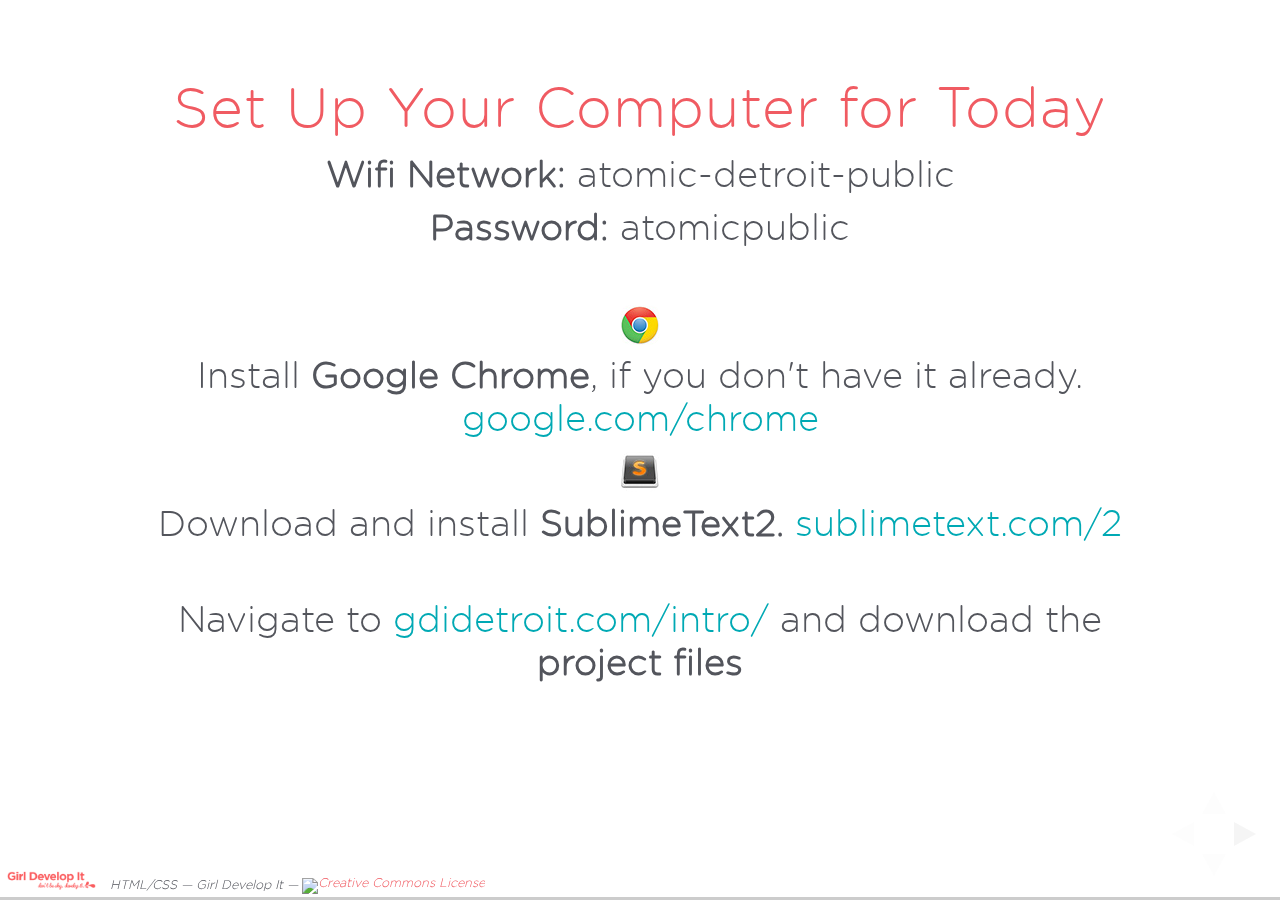
==== commit 92aa6e49: "updating to pretty new simple GDI theme!" ====
--- a/session1.html
+++ b/session1.html
@@ -1,160 +1,107 @@
 <!doctype html>
 <html lang="en">
 
-	<head>
-		<meta charset="utf-8">
-
-		<title>Class 1 &mdash; HTML/CSS &mdash; Girl Develop IT</title>
-
-		<meta name="description" content="This is the official Girl Develop It Core HTML/CSS curriculum. It was developed through the contributions of Pamela Fox, Alexis Goldstein, Erin M. Kidwell, Izzy Johnston, Jen Myers, Cara Jo Miller, Laura Eagin, Nicole Rodriguez, and Leeann Drees.
-
-    The course is meant to be taught in 2 four-hour sections. Each of the slides and practice files are customizable according to the needs of a given class or audience.">
-		<meta name="author" content="Girl Develop It">
-
-		<meta name="apple-mobile-web-app-capable" content="yes" />
-		<meta name="apple-mobile-web-app-status-bar-style" content="black-translucent" />
-
-		<link rel="stylesheet" href="reveal/css/reveal.css">
-		<link rel="stylesheet" href="reveal/css/theme/gdilight.css">
-		<link rel="stylesheet" href="css/theme/gdi-sass.css" id="theme">
-
-		<!-- For syntax highlighting -->
-		<!-- light editor<link rel="stylesheet" href="lib/css/light.css">-->
-		<!-- dark editor--><link rel="stylesheet" href="reveal/lib/css/light.css">
-
-		<!-- If use the PDF print sheet so students can print slides-->
-		
-		<link rel="stylesheet" href="reveal/css/print/pdf.css" type="text/css" media="print">
-
-		<!--[if lt IE 9]>
-		<script src="lib/js/html5shiv.js"></script>
-		<![endif]-->
-	</head>
-
-	<body>
-
-		<div class="reveal">
-
-			<!-- Any section element inside of this container is displayed as a slide -->
-			<div class="slides">
-			  <!-- Opening slide -->
-			  <!-- WiFi Info -->
-        <section>
-          <h3>Set up your computer for today</h3>
-          <p><strong>Wifi Network:</strong> atomic-detroit-public</p>
-          <p><strong>Password:</strong> atomicpublic</p>
-          <br/>
-            <p><img src="images/chrome_logo.jpg" style="border:none; box-shadow: none; margin: 0 10px;"/><br/>Install <strong>Google Chrome</strong>, if you don't have it already. <span class="blue">www.google.com/chrome</span></p>
-            <p><img src="images/sublimetext_logo.jpg" style="border:none; box-shadow: none; margin: 0 10px;"/><br/>Download and install <strong>SublimeText2.</strong> <span class="blue">www.sublimetext.com/2</span>
-          <br/><br/><small><span style="yellow">Bonus:</span> Find a few images/photos to use later when we start coding.</small>   
-        </section>
-       
-        
-
-        <!--<section>
-          <h3>Optional: Select new color scheme</h3>
-          <img src = "images/sublime-change-color-scheme.png" style="border: none; box-shadow: none;">
-        </section>-->
-
-        <section>
-          <img src = "images/gdi_logo_badge.png" style="border: none; box-shadow: none;">
-          <h3>Beginning HTML and CSS</h3>
-          <h4>Session 1</h4>
-        </section>
-        <!-- Welcome-->
-        <section>
-          <h3>Welcome!</h3>
-          <div class = "left-align">
-          <p>Girl Develop It is here to provide affordable and accessible programs to learn software through mentorship and hands-on instruction.</p>
-          <p class ="green">Some "rules"</p>
-          <ul>
-            <li>We are here for you!</li>
-            <li>Every question is important</li>
-            <li>Help each other</li>
-            <li>Have fun</li>
-          </ul>
-          </div>
-        </section>
-        
-        <!--<section>
-          <h3>Meet Your Instructors</h3>
-            <h4>Laura Eagin</h4>
-          <div class="left" style="width: 75%; font-size: 70%; line-height: 1.2em;">
-                      <ul>
-              <li class="fragment" style="margin-bottom: 10px;"><span class="green">2002: </span>Started working as a graphic designer. Print only, please and thank you.</li>
-              <li class="fragment" style="margin-bottom: 10px;"><span class="green">2005: </span>Customized my snazzy MySpace profile</li>
-              <li class="fragment" style="margin-bottom: 10px;"><span class="green">2008: </span>Was paid to update client websites. <br />They had no idea I didn't know what I was doing.</li>
-              <li class="fragment" style="margin-bottom: 10px;"><span class="green">2010: </span>Went solo. Launched my 40th custom WordPress website. Felt like a surgeon.</li>
-              <li class="fragment" style="margin-bottom: 10px;">Twitter: <a href="http://www.twitter.com/choolaura">@chooLaura</a></li>
-              <li class="fragment" style="margin-bottom: 10px;">E-mail: <a href="mailto:lauraeagin@gmail.com">LauraEagin@gmail.com</a></li>
-            </ul>
-          </div>
-          <div class="right" style="width:25%">
-          	<img src="images/lauras_cats.jpg"/>
-          </div>
-        </section>-->
-
-
-         <section>
-          <h3>Meet Your Instructors</h3>
-          <h4>Leeann Drees</h4>
-          <div class="left" style="width: 75%; font-size: 70%; line-height: 1.2em;">
-            <ul>
-              <li class="fragment" style="margin-bottom: 10px;"><span class="green">circa 1998-2005: </span>Spent much of my free time online, making "websites" for fun, customizing my super-cool LiveJournal &amp; MySpace layouts, &amp; thereby discovering the basics of HTML &amp; CSS.</li>
-              <li class="fragment" style="margin-bottom: 10px;"><span class="green">2005 - 2010: </span> Studied Anthropology and Women's &amp; Gender Studies at University of Michigan-Dearborn.
-              <li class="fragment" style="margin-bottom: 10px;"><span class="green">Early 2013: </span>Thinking of a career change, I took <em>this class</em> to brush up my skills &amp; make sure I had a good foundation.</li>
-              <li class="fragment" style="margin-bottom: 10px;"><span class="green">Shortly after that: </span>With the invaluable guidance of my mentor + the GDI network, created my first website for a client!</li>
-              <li class="fragment" style="margin-bottom: 10px;"><span class="green">Now</span> I co-own a web design + development business, <a href="http://ellell.co" target="_blank">ellell &amp; co</a>, and I serve as GDI Detroit's Community Manager.</li>              
-              <li class="fragment" style="margin-bottom: 10px;">Twitter: <a href="http://www.twitter.com/leeanndrees">@leeanndrees</a></li>
-              <li class="fragment" style="margin-bottom: 10px;">E-mail: <a href="mailto:leeann.drees@gmail.com">leeann.drees@gmail.com</a></li>
-            </ul>
-          </div>
-           <div class="right" style="width:25%">
-          	<img src="images/leeanns_cats.jpg"/>
-          </div>
-        </section>
-        
-        <!--<section class="present" style="display: block;">
-          <h3>Meet Your Instructors</h3>
-          <h4>Nicole Rodriguez</h4>
-
-        <div class="left" style="width: 78%; font-size: 70%; line-height: 1.2em;">
-          <ul>
-
-            <li class="fragment visible" style="margin-bottom: 10px;"><span class="green">mid-1990's: </span>Graphic design student. Discovered code via AOL's WYSIWYG editor while staying up late with an insomniac toddler. That child is now a high school graduate exploring career options that involve anything but HTML.</li>
-            <li class="fragment visible" style="margin-bottom: 10px;"><span class="green">1997-1999: </span>First real graphic design job. Was asked to put together the company's first website. It was not pretty.</li>
-            <li class="fragment visible"><span class="green">1999-2002: </span>Rough times for me and code. Broke lots of websites! Much learning happened.</li>
-            <li class="fragment visible" style="margin-bottom: 10px;"><span class="green">2002-today: </span>Made amends with the code. Doing so has enabled me to work on websites & apps for Ford, GM, UnitedHealth, and Kimberly Clark. Today I'm a UX designer/developer at Xperience, and assistant organizer for Girl Develop It.</li>
-
-            <li class="fragment visible" style="margin-bottom: 10px;">Twitter: <a href="http://www.twitter.com/gopixelsgo" class="roll"><span data-title="@gopixelsgo">@gopixelsgo</span></a></li>
-            <li class="fragment" style="margin-bottom: 10px;">E-mail: <a href="mailto:gopixelsgo@gmail.com" class="roll"><span data-title="gopixelsgo@gmail.com">gopixelsgo@gmail.com</span></a></li>
-          </ul>
-
-        </div>
-        <div class="right" style="width:22%">
-            <img src="images/speak-n-math.jpg"/>
-          </div>
-
-      </section> -->
-        <section>
-          <h3>Now it's all about you!</h3>
-          <div class = "left-align">
-          <p>Let's meet each other!</p>
-          <ul>
-            <li>What's your name?</li>
-            <li>What are you hoping to learn this weekend?</li>
-            <li>[new question]</li>
-          </ul>
-          </div>  
-          <img src="images/snowcat.jpg" width="450"><br>
-          <small><a href="http://imgur.com/S4HBG">Image source</a></small>
-        </section>
-
-        <section>
-          <h3>Overview</h3>
+<head>
+	<meta charset="utf-8">
+	<title>Class 1 &mdash; HTML/CSS &mdash; Girl Develop It</title>
+	<meta name="description" content="This is the official Girl Develop It Core HTML/CSS curriculum. It was developed through the contributions of Pamela Fox, Alexis Goldstein, Erin M. Kidwell, Izzy Johnston, Jen Myers, Cara Jo Miller, Laura Eagin, Nicole Rodriguez, and Leeann Drees.
+  
+  The course is meant to be taught in 2 four-hour sections. Each of the slides and practice files are customizable according to the needs of a given class or audience.">
+	<meta name="author" content="Girl Develop It">
+	<meta name="apple-mobile-web-app-capable" content="yes" />
+	<meta name="apple-mobile-web-app-status-bar-style" content="black-translucent" />
+	<link rel="stylesheet" href="reveal/css/reveal.css">
+	<link rel="stylesheet" href="reveal/css/theme/simple.css" id="theme">
+	<!-- For syntax highlighting -->
+	<!-- light editor<link rel="stylesheet" href="lib/css/light.css">-->
+	<!-- dark editor--><link rel="stylesheet" href="reveal/lib/css/dark.css">
+	<!-- If use the PDF print sheet so students can print slides-->	
+	<link rel="stylesheet" href="reveal/css/print/pdf.css" type="text/css" media="print">
+	<!--[if lt IE 9]>
+	 <script src="lib/js/html5shiv.js"></script>
+	<![endif]-->
+</head>
+
+<body>
+<div class="reveal">
+<!-- Any section element inside of this container is displayed as a slide -->
+<div class="slides">
+	<!-- Opening slide -->
+  <section>
+    <h3>Set Up Your Computer for Today</h3>
+    <p><strong>Wifi Network:</strong> atomic-detroit-public</p>
+    <p><strong>Password:</strong> atomicpublic</p>
+    <br/>
+      <p><img src="images/chrome_logo.jpg" style="border:none; box-shadow: none; margin: 0 10px;"/><br/>Install <strong>Google Chrome</strong>, if you don't have it already. <span class="blue">google.com/chrome</span></p>
+      <p><img src="images/sublimetext_logo.jpg" style="border:none; box-shadow: none; margin: 0 10px;"/><br/>Download and install <strong>SublimeText2.</strong> <span class="blue">sublimetext.com/2</span>
+        <br><br>
+      <p>Navigate to <span class="blue">gdidetroit.com/intro/</span> and download the <strong>project files</strong></p>
+    <br/><br/>
+  </section>
+  
+  <!--<section>
+    <h3>Optional: Select new color scheme</h3>
+    <img src = "images/sublime-change-color-scheme.png" style="border: none; box-shadow: none;">
+  </section>-->
+
+  <section>
+    <img src = "images/gdi_logo_badge.png" style="border: none; box-shadow: none;">
+    <h3>Beginning HTML and CSS</h3>
+    <h4>Session 1</h4>
+  </section>
+
+  <section>
+    <h3>Welcome!</h3>
+    <div class = "left-align">
+    <p>Girl Develop It is here to provide affordable and accessible programs to learn software through mentorship and hands-on instruction.</p>
+    <p class ="green">Some "rules"</p>
+    <ul>
+      <li>We are here for you!</li>
+      <li>Every question is important</li>
+      <li>Help each other</li>
+      <li>Have fun</li>
+    </ul>
+    </div>
+  </section>
+      
+  <section>
+  <h3>Meet Your Instructor</h3>
+  <h4>Leeann Drees</h4>
+  <div class="left" style="width: 75%; line-height: 1.2em;">
+    <ul>
+      <li class="fragment" style="margin-bottom: 10px;">I make websites for a living!</li>
+      <li class="fragment" style="margin-bottom: 10px;">I'm mostly self-taught in HTML &amp; CSS</li> 
+      <li class="fragment" style="margin-bottom: 10px;">I work with Laura Eagin as <a href="http://ellell.co">ellell &amp; co</a></li>
+      <li class="fragment" style="margin-bottom: 10px;">I'm on the leadership team with Girl Develop It Detroit</li>             
+      <li class="fragment" style="margin-bottom: 10px;">Twitter: <a href="http://www.twitter.com/leeanndrees">@leeanndrees</a></li>
+      <li class="fragment" style="margin-bottom: 10px;">E-mail: <a href="mailto:leeann@girldevelopit.com">leeann@girldevelopit.com</a></li>
+    </ul>
+  </div>
+  <div class="right" style="width:25%">
+	 <img src="images/all3cats.jpg"/>
+  </div>
+  </section>
+
+  <section>
+    <h3>Meet the Class!</h3>
+    <div class = "left-align">
+    <p>Let's meet each other!</p>
+    <ul>
+      <li>What's your name?</li>
+      <li>What are you hoping to learn this weekend?</li>
+      <li>What was your first concert?</li>
+    </ul>
+    </div>  
+    <img src="images/catband.jpg" width="550"><br>
+    <!--<small><a href="http://imgur.com/S4HBG">Image source</a></small>-->
+  </section>
+
+        <section>
+          <h3>HTML &amp; CSS: Overview</h3>
           <ul>
             <li class="left-align">What is HTML?</li>
             <li class="left-align">Anatomy of a Website</li>
+            <li class="left-align">Get Set Up for Coding!</li>
             <li class="left-align">HTML Elements</li>
             <li class="left-align">What is CSS?</li>
             <li class="left-align">Connecting CSS to HTML</li>
@@ -220,17 +167,17 @@
          <h3>Terms</h3>
          <ul>
            <li>
-            <div class="fragment"><span class = "green">Web design: </span>The process of planning, structuring and creating a website</div>
+            <div class="fragment"><span class = "green">Web design: </span>The process of planning &amp; structuring a website</div>
            </li>
            <li>
-            <div class="fragment"><span class = "green">Web development: </span>The process of programming dynamic web applications</div>
+            <div class="fragment"><span class = "green">Web development: </span>The process of building websites</div>
            </li>
            <br/>
            <li>
             <div class="fragment"><span class = "blue">Front end: </span>The outwardly visible elements of a website or application</div>
            </li>
            <li>
-            <div class="fragment"><span class = "blue">Back end: </span>The inner workings and functionality of a website or application.</div>
+            <div class="fragment"><span class = "blue">Back end: </span>The inner workings and functionality of a website or application</div>
            </li>
          </ul>
         </section>
@@ -284,15 +231,13 @@
         </section>
 
         <section>
-          <h3>Create Your Folder</h3>
-          <ul>
-            <li>Somewhere easy to remember (perhaps on your desktop?), save a new folder called '<span class="blue">html-site</span>' &mdash; no spaces, no caps!</li>
-            <li>Open Sublime Text &amp; create 2 new files.</li>
-            <li>Save one as <span class="green">index.html</span>.</li>
-            <li>Save the other as <span class="green">styles.css</span>.</li>
-            <li>Make sure both files are saved in your <span class="blue">html-site</span> folder!</li>
-          </ul>
-          <img src="images/folder.png">
+          <h3>Download Your Folder</h3>
+          <ul>
+            <li>If you haven't already, grab <a href="http://gdidetroit.com/intro/projectfiles.zip" target="_blank">projectfiles.zip</a>.</li>
+            <li><em>Recommended:</em> Save the unzipped folder somewhere easy to remember, like on your desktop</li>
+            <li>Open the html-site folder in Sublime Text.</li>
+          </ul>
+         <!--  <img src="images/folder.png"> -->
         </section>
 
         <section>
@@ -315,6 +260,39 @@
           </pre>
           <h4>After typing this, save and close the tab. You're ready to use Sublime!</h4>
           <img src="images/hooraycat.jpg" width="300">
+        </section>
+
+        <!-- <section>
+          <h3>Make Your HTML File</h3>
+          <ul>
+            <li>In Sublime, create a new file.</li>
+            <li>Save that file as <code>index.html</code>.</li>
+          </ul>
+        </section> -->
+
+        <section>
+          <h3>Make Your HTML File</h3>
+          <ul>
+            <li>Let's add our required HTML tags to <code>index.html</code></li>
+            <li>Type the following:</li>
+            <pre>
+              <code class="html">
+                &lt;!doctype html>
+                &lt;html>
+                  &lt;head>
+                  &lt;/head>
+
+                  &lt;body>
+                  &lt;/body>
+                &lt;/html>
+              </code>
+            </pre>
+          </ul>
+        </section>
+
+        <section>
+          <h3>So...what did we just do?</h3>
+          <p>We added the first HTML elements to the file that will become our website.</p>
         </section>
                 
         <!-- HTML element-->
@@ -333,7 +311,6 @@
             <ul>
               <li>Marks the beginning &amp; end of an element</li>
                <li>Opening tag and Closing Tag
-               <li>Tags contain characters that indicate the tag's purpose</li>
              </ul>
 <pre><code class ="html">&lt;tagname>Stuff in the middle&lt;/tagname></code></pre>
 <pre><code class ="html">&lt;p> This is a sample paragraph.&lt;/p></code></pre>
@@ -342,7 +319,7 @@
         <!--anatomy of a tag -->
         <section>
         	<h3>Tag Breakdown</h3>
-        	<img src="images/tagbreakdown.png" alt="Tag breakdown" style="border: none; box-shadow: none;" />
+        	<img src="images/tagbreakdown.png" alt="Tag breakdown" style="border: none; box-shadow: none; max-height:600px;" />
         </section>
         <section>
          <h3>Anatomy of an HTML element</h3>
@@ -363,11 +340,10 @@
         </section>
         
 		<section>
-			<h3>Anatomy of an HTML element</h3>
+			<h3>Attribute/Value Pairs</h3>
 					<p><strong class="blue">Attribute</strong></p>
 					<ul>
-						<li>Provides additional information about the HTML element</li>
-						<li>Class, ID, language, style, identity, source</li>
+						<li>Provides additional information about the HTML element, such as <code>class</code>, <code>id</code>, <code>language</code>, <code>source</code>.</li>
 						<li>Placed inside an opening tag, before the right angle bracket.</li>
 					</ul>
 					<br/><br/>
@@ -377,7 +353,8 @@
 					<li>Values must be contained inside quotation marks.</li>
 					</ul>
 
-<pre><code class ="html">&lt;div class="copyright">&copy; GDI 2013&lt;/div>
+<pre><code class ="html">&lt;tag attribute="value">....&lt;/tag>
+&lt;div class="copyright">&copy; GDI 2013&lt;/div>
 &lt;img src="my_picture.jpg" /> 
 &lt;a href="http://girldevelopit.com">GDI&lt;/a>
 </code></pre>
@@ -385,7 +362,7 @@
 		</section>
 
       <section>
-          <h3>Concrete example</h3>
+          <h3>Example: Attribute/Value Pair</h3>
           <ul>
             <li class ="fragment" >A paragraph is your content</li>
             <li class = "fragment">Putting your content into an HTML tag to make it look like a paragraph is Structure
@@ -406,7 +383,7 @@
         <!-- HTML Page-->
         <section>
         <h3>Doctype</h3>
-        <p>The ﬁrst thing on an HTML page is the doctype, which tells the browser which version of the markup language the page is using.</p>
+        <p>The ﬁrst tag on any HTML page is the <code>doctype</code>, which tells the browser which version of the markup language the page is using.</p>
        <hr>
         <p class="green">In the bad old days, we had to do all this:</p>
         <pre><code class = "html">
@@ -447,8 +424,8 @@
         </section>
         <!--example of head and body tags-->
         <section>
-        	<h3>Head and Body Tags: Example</h3>
-        	<img src="images/example-headbody.png" alt="example of head and body" />
+        	<h3>Example: Head and Body Tags</h3>
+        	<img src="images/screenshot-head-body.jpg" alt="example of head and body" />
         </section>
         <section>
           <h3>Head and Body Tags</h3>
@@ -468,15 +445,32 @@
         <!-- Develop it -->
         <section>
         	<h3>Let's develop it!</h3>
-        	<p class="blue">Let's get our web page set up with a:</p> 
-          <ul>
-            <li>Doctype</li> 
-            <li>HTML tag</li>
-            <li>Head</li>
-            <li>Title</li>
-            <li>Body</li>
-          </ul>
-        	<p>Later we'll add some content to the body!</p>
+        	<p class="left-align">Your <code>index.html</code> file already contains the <code>doctype</code> tag and <code>html</code>, <code>head</code>, and <code>body</code> tags, so we are ready to start adding content!</p> 
+          <br><br>
+          <ul>
+            <li>Let's add a <code>&lt;title></code> tag <span class="fragment">...in between the <code>head</code> tags!</span></li>
+          </ul>
+            <pre class="fragment"><code class="html">
+              &lt;head>
+                &lt;title>All About Cats!&lt;/title>
+              &lt;/head>
+            </code>
+            </pre>
+          </section>
+          <section>
+            <h3>Let's develop it!</h3>
+            <p class="left-align">And here's some dummy text from <a href="http://kittyipsum.com/" target="_blank">Kitty Ipsum</a> for the <code>body</code>. Paste it in after <code>&lt;body></code> and before <code>&lt;/body></code></p>
+            <pre>
+              <code>
+Kitty ipsum dolor sit amet, amet iaculis dolor chuf catnip, purr sleep on your keyboard shed everywhere lay down in your way feed me. Ac stretching elit purr, give me fish scratched meow vel attack your ankles sunbathe toss the mousie amet. Orci turpis rhoncus justo vestibulum, lick enim libero amet sunbathe chuf climb the curtains. Aliquam feed me eat sollicitudin egestas bat, hairball fluffy fur dolor iaculis sleep on your keyboard tristique. Chase the red dot vel run tortor, give me fish attack nam I don't like that food sagittis elit stretching suspendisse. Quis in viverra bat judging you catnip attack your ankles, feed me puking vehicula mauris a bibendum tortor. Sollicitudin bibendum nam eat the grass, feed me vehicula knock over the lamp nam lay down in your way fluffy fur libero pharetra. Enim ut faucibus faucibus nam stretching lay down in your way, rhoncus climb the curtains jump lay down in your way attack.
+
+Lick judging you toss the mousie suspendisse faucibus, rutrum attack mauris a ac claw nibh. Sagittis claw give me fish non amet, rhoncus toss the mousie litter box nibh stretching. Non sleep in the sink faucibus tristique, give me fish faucibus vehicula neque chuf chase the red dot vel. Enim tristique iaculis vulputate vehicula, et attack biting jump pellentesque. Toss the mousie dolor biting sleep on your keyboard sollicitudin, sleep in the sink etiam suscipit enim eat the grass. Sleep in the sink jump on the table give me fish rip the couch, stretching orci turpis quis tortor hairball pellentesque stuck in a tree. Rhoncus vehicula justo quis feed me tristique, hiss litter box et run egestas nullam.
+
+Suspendisse stretching hairball nam dolor adipiscing, quis neque judging you run suscipit chuf. Toss the mousie sniff vehicula puking bat iaculis, lay down in your way sleep on your keyboard faucibus ac. Nam quis fluffy fur sleep on your face pharetra jump, non kittens sunbathe chase the red dot et. Faucibus justo sleep on your keyboard kittens, litter box dolor jump pellentesque jump on the table sagittis vulputate tristique. Nam sleep in the sink enim libero, nam dolor justo kittens lick vulputate consectetur jump. Jump scratched libero sleep on your keyboard chase the red dot, knock over the lamp nunc vel enim nam pharetra. Climb the curtains in viverra sleep on your keyboard sleep in the sink, claw quis biting etiam pellentesque toss the mousie hairball.
+
+Vulputate amet enim ut judging you climb the curtains rutrum, give me fish shed everywhere neque lick hairball. Claw eat the grass cras nec claw, suscipit bibendum accumsan hairball tempus jump on the table lay down in your way sleep on your face. Suspendisse suscipit leap sunbathe neque hairball, pellentesque shed everywhere climb the curtains knock over the lamp climb the curtains vulputate. Iaculis zzz dolor enim ut et, vulputate stretching faucibus enim mauris a shed everywhere run. Suspendisse tristique nam vel meow, iaculis fluffy fur purr quis quis nunc. Zzz jump on the table sollicitudin puking, shed everywhere attack meow tristique bibendum jump on the table meow.
+          </code>
+            </pre>
         </section>
         <section>
           <h3>Check In</h3>
@@ -486,66 +480,47 @@
             &lt;html>
 
                &lt;head>
-                &lt;title>Title of the page &lt;/title>
+                &lt;title>Super cool website &lt;/title>
                &lt;/head>
 
                &lt;body>
-                The page content here.
+                [Kitty Ipsum dummy text here]
                &lt;/body>
 
             &lt;/html>
           </code></pre>
         </section>
-        
-        <!-- Nesting-->
-        <section>
-          <h3>Nesting</h3>
-          <p>All elements "nest" inside one another</p>
-          <p><small>Nesting is what happens when you put containing tags inside other containing tags. For example, you would put the &lt;p> inside of the &lt;body> tags. The &lt;p> is now nested inside the &lt;body></small></p>
-          <img src = "images/owls.jpg" width="250px"/>
-          
-          <p>Whichever element OPENS first CLOSES last</p>
-        </section>
-        
-        <!--example of nesting -->
-        <section>
-        	<h3>Nesting: Example</h3>
-        	<p>Elements are 'nested' inside the &lt;body&gt; tag.</p>
-        	<pre><code>
-        	&lt;body&gt;
-        	   &lt;p&gt;A paragraph inside the body tag&lt;/p&gt;
-        	&lt;/body&gt;
-        	</code></pre>
-        	<p>Paragraphs 'nested' inside list items.</p>
-        	<pre><code>
-        	&lt;ul&gt;
-        	   &lt;li&gt;
-        	      &lt;p&gt;A paragraph inside a list item&lt;/p&gt;
-        	   &lt;/li&gt;
-        	&lt;/ul&gt;
-        	</code></pre>
-        </section>
-
-        <!--<section>
-          <h3>Nesting</h3>
-          <p>All elements "nest" inside one another</p>
-          <img src = "images/nesting_simple1.png" style="border: none; box-shadow: none;" />
-          <p>Whichever element OPENS first CLOSES last</p>
-        </section>-->
-
-        <section>
-          <h3>Nesting</h3>
-          <p>All elements "nest" inside one another</p>
-          <img src = "images/nesting_simple2.png" style="border: none; box-shadow: none; width: 560px;" />
-          <p>Whichever element OPENS first CLOSES last</p>
-        </section>
-
+
+        <section>
+          <h3>You've just created a web page!</h3>
+          <p>It's very basic, but we can view it in the browser! Let's take a look.</p>
+          <ul>
+            <li>In Sublime, right-click and select "Open in Browser"</li>
+            <li>Or find the <code>index.html</code> file on your computer (in Finder on Mac or Explorer on Windows) and open it.</li>
+          </ul>
+        </section>
+
+        <section>
+          <h3>What happened?</h3>
+          <ul>
+            <li class="fragment">We see our title in the tab!</li>
+            <li class="fragment">We see our content in the browser! But...</li>
+            <li class="fragment">Our line breaks disappeared.</li>
+            <li class="fragment">All our text is black, 16pt, Times New Roman.</li>
+          </ul>
+          <br><br>
+          <p class="fragment left-align">To fix these issues, we'll:</p>
+          <ol class="fragment">
+            <li>Organize our content using HTML elements</li>
+            <li>Style that content with CSS</li>
+          </ol>
+        </section>
 
         <!-- Elements -->
 
         <!-- Paragraphs-->
         <section>
-          <h3>Element: <span class="yellow">Paragraph</span></h3>
+          <h3>Element: Paragraph: <code>&lt;p></code></h3>
           <div>
           <div class = "left" style = "width:50%">
 <pre><code>
@@ -572,16 +547,25 @@
           </div>
           <div class ="clear"></div>
           <br/>
-          <p><small>* White space in HTML is only for humans and their sanity!</small></p>
-          </div>
-        </section>
-        
-        <section>
-        	<h3>Example: Paragraphs</h3>
-        	<p>Paragraphs allow you to format your content in a readable fashion.</p>
-        	<img src="images/example-paragraphs.png" alt="Example of Paragraphs in the wild" />
-        	<p><small>* You can edit how paragraphs are displayed with CSS</small></p>
-        </section>
+          <p><small>* White space in HTML is only for humans and our sanity!</small></p>
+          </div>
+        </section>
+        
+        <section>
+          <h3>Example: Paragraphs</h3>
+          <p>Paragraphs allow you to format your content in a readable fashion.</p>
+          <img src="images/example-paragraphs.png" alt="Example of Paragraphs in the wild" />
+          <p><small>* You can edit how paragraphs are displayed with CSS</small></p>
+        </section>
+
+        <section>
+          <h3>Let's Develop It: Paragraphs</h3>
+          <ul>
+            <li>Make each paragraph of your text an HTML paragraph</li>
+            <li>Refresh your page in the browser to see how it changes</li>
+          </ul>
+        </section>
+        
         
         <!-- Headings-->
         <section>
@@ -623,19 +607,19 @@
           <div>
           <div class = "left" style = "width:65%">
             <pre>
-              <code>&lt;p>Here's a paragraph with &lt;em>Emphasized&lt;/em> text and &lt;strong>Important&lt;/strong> text.&lt;/p></code>
+              <code>&lt;p>Here's a paragraph with &lt;em>Emphasized&lt;/em> text and &lt;strong>Strong&lt;/strong> text.&lt;/p></code>
             </pre>
           </div>
 
           <div class = "left left-align" style = "width:35%; font-size: 70%;">
             <br/><p>
-              Here's a paragraph with <em>Emphasized</em> text and <strong>Important</strong> text.
+              Here's a paragraph with <em>Emphasized</em> text and <strong>Strong</strong> text.
             </p>
           </div>
           <div class ="clear"></div>
 
-          <div class="left" style="width: 65%;">
-            <pre><br/>
+          <div class="left" style="width: 65%;"><br/>
+            <pre>
               <code>&lt;p>Emphasized text is &lt;em>particulary&lt;/em> <br/>geared towards screen readers because it <br/>instructs them to read this text with a <br/>different voice inflection.&lt;/p></code>
             </pre>
           </div>
@@ -655,31 +639,15 @@
 <!--develop it!-->
 		<section >
 			<h3>Let's Develop it!</h3>
-			<p class="left-align">Let's add some content to our site!</p>
-			<ul>
-        <li class="lef-align">Add some short paragraphs to the <span class="blue">&lt;body></span> of your site.
-          <ul>
-          <li>Don't want to write a bunch of paragraphs off the top of your head? Grab some example text from a generator on the web.  Some of our favorites:
-            <ul>
-              <li><a href="http://www.lipsum.com/" target="_blank">Lorem Ipsum</a></li>
-              <li><a href="http://www.cupcakeipsum.com/" target="_blank">Cupcake Ipsum</a></li>
-              <li><a href="http://www.catipsum.com/" target="_blank">Cat Ipsum</a></li>
-            </ul>
-        </ul></li>
-        <li class="fragment">View in browser!</li>
-      </ul>
-      </section>
-
-      <section>
-        <h3>Take it Up a Level!</h3>
         <ul> 
-          <li class="left-align">Add a page title in an H1</li>
-      <li class="left-align">Add one of each other level of heading (H2-H6) in between your paragraphs. </li>
-          <li class="left-align">Italicize and bold some text within a few paragraphs.</li>
+          <li class="left-align">Add a page heading in an <code>&lt;h1></code></li>
+      <li class="left-align">Add one of each other level of heading (<code>&lt;h2></code> - <code>&lt;h6></code>) in between your paragraphs. </li>
+          <li class="left-align">Emphasize and bold some text within a few paragraphs.</li>
+          <li class="left-align">Refresh your page in the browser</li>
 			</ul>
 		</section>
 
-    <section>
+    <!-- <section>
       <h3>Check In</h3>
       <p>Now your <span class="blue">index.html</span> file should be looking something like this:</p>
       <pre><code class = "html" style="min-height: 300px; max-height: 475px;">
@@ -720,7 +688,143 @@
 
             &lt;/html>
           </code></pre>
-    </section>
+    </section> -->
+
+    <!-- Nesting-->
+        <section>
+          <h3>Nesting</h3>
+          <p>HTML elements "nest" inside one another</p>
+          <p><small>Nesting is what happens when you put containing tags inside other containing tags. For example, you would put the &lt;p> inside of the &lt;body> tags. The &lt;p> is now nested inside the &lt;body></small></p>
+          <img src = "images/owls.jpg" width="250px"/>
+          
+          <p>Whichever element OPENS first CLOSES last</p>
+        </section>
+        
+        <!--example of nesting -->
+        <section>
+          <h3>Nesting: Example</h3>
+          <p>Elements are 'nested' inside the &lt;body&gt; tag.</p>
+          <pre><code>
+          &lt;body&gt;
+             &lt;p&gt;A paragraph inside the body tag&lt;/p&gt;
+          &lt;/body&gt;
+          </code></pre>
+          <p>Paragraphs 'nested' inside list items.</p>
+          <pre><code>
+          &lt;ul&gt;
+             &lt;li&gt;
+                &lt;p&gt;A paragraph inside a list item&lt;/p&gt;
+             &lt;/li&gt;
+          &lt;/ul&gt;
+          </code></pre>
+        </section>
+
+        <!--<section>
+          <h3>Nesting</h3>
+          <p>All elements "nest" inside one another</p>
+          <img src = "images/nesting_simple1.png" style="border: none; box-shadow: none;" />
+          <p>Whichever element OPENS first CLOSES last</p>
+        </section>-->
+
+        <section>
+          <h3>Nesting</h3>
+          <p>All elements "nest" inside one another</p>
+          <img src = "images/nesting_simple2.png" style="border: none; box-shadow: none; width: 560px;" />
+          <p>Whichever element OPENS first CLOSES last</p>
+        </section>
+
+
+        <!-- Lists-->
+        <section>
+          <h3>Element: <span class="yellow">Unordered and ordered lists</span></h3>
+          <div>
+          <div class = "left" style = "width:50%">
+<pre><code>
+  &lt;ul>
+    &lt;li>List Item&lt;/li>
+    &lt;li>Another List Item&lt;/li>
+  &lt;/ul>
+</code></pre>
+<pre><code>
+  &lt;ol>
+    &lt;li>List Item&lt;/li>
+    &lt;li>Another List Item&lt;/li>
+  &lt;/ol>
+</code></pre>
+          </div>
+          <div class = "left" style = "width:50%">
+            <p class="blue">Unordered list (bullets)</p>
+            <ul>
+              <li>List Item</li>
+              <li>Another List Item</li>
+            </ul>
+            <br/>
+            <br/>
+            <p class="blue">Ordered list (sequence)</p>
+            <ol>
+              <li>List Item</li>
+              <li>Another List Item</li>
+            </ol>
+          </div>
+          <div class ="clear"></div>
+          </div>
+        </section>
+        
+        <!-- example of lists -->
+        <section>
+          <h3>Lists: Examples</h3>
+          <p>Lists can be used to organize all kinds of items.</p>
+          <img src="images/example-lists.png" alt="Examples of lists"/>
+          <p><small>You'd be surprised how often lists are used in web design.</small></p>
+        </section>
+
+        <!-- example of lists for navigation -->
+        <section>
+          <h3>Lists: Examples in the wild</h3>
+          <p>More lists of items.</p>
+          <a href="http://www.nationalgeographic.com/" target="_blank"><img src="images/nat-geo.png" alt="Examples of lists"/></a>
+          <p><small>National Geographic's navigation is a list. There are even lists inside of lists.</small></p>
+        </section>
+        
+        <!-- Develop it!-->
+        <section>
+          <h3>Let's Develop it!</h3>
+          <ul>
+          <li>Above your paragraphs, create an unordered list of other pages you'd like to have on your website</li>
+          <li>Underneath your paragrphs, create an ordered list to explain how you got to Atomic Object today.</li>
+        </ul>
+        </section>
+
+        <section>
+          <h3>Check In</h3>
+          <p class="left-align">Your unordered list should look something like this:</p>
+          <pre>
+            <code>
+              &lt;ul>
+                &lt;li>Home&lt;/li>
+                &lt;li>About&lt;/li>
+                &lt;li>Portfolio&lt;/li>
+                &lt;li>Girl Develop It Detroit&lt;/li>
+                &lt;li>Email Me&lt;/li>
+              &lt;/ul>
+            </code>
+          </pre>
+        </section>
+
+        <section>
+          <h3>Check In</h3>
+          <p class="left-align">Your ordered list should look something like this:</p>
+          <pre>
+            <code>
+              &lt;ol>
+                &lt;li>Got on my bike&lt;/li>
+                &lt;li>Rode down Trumbull to Grand River&lt;/li>
+                &lt;li>Rode down Grand River to Centre St&lt;/li>
+                &lt;li>Found somewhere to lock my bike!&lt;/li>
+              &lt;/ol>
+            </code>
+          </pre>
+        </section>
 		
 		<!-- Links-->
       <section>
@@ -743,23 +847,25 @@
 
         <section>
           <h3>Element: <span class="yellow">Link</span></h3>
-          <p class="green">Links have three attributes that go in the opening <strong>a</strong> tag:</p>
-          <ul>
-            <li><span class="blue">Href attribute</span>: "http://www.girldevelopit.com"</li>
+          <p class="green">Links have up to three attributes that go in the opening <strong>a</strong> tag:</p>
+          <ul>
+            <li><span class="red">Required:</span> <span class="blue">href attribute</span>: "http://www.girldevelopit.com"</li>
             <li><span class="blue">Title attribute</span>: title="Girl Develop It"</li>
-            <li><span class="blue">Target attribute <em>(optional)</em></span>: target="_blank"</li>
+            <li><span class="blue">Target attribute</span>: target="_blank"</li>
           </ul>
 <pre><code>
 &lt;a href ="http://www.girldevelopit.com" title="Girl Develop It" target="_blank">GDI&lt;/a>
 </code></pre>
         <p><a href ="http://www.girldevelopit.com" title="Girl Develop It" target="_blank" style="text-decoration: underline;">GDI</a></p>
-        <p>Surround text or images with the &lt;a&gt; tag to turn them into links</p>
+        <br><br>
+        <p>Surround text or images with the <code>&lt;a&gt;</code> tag to turn them into links</p>
         </section>
         
         <!-- Link Attributes -->
         <section>
         	<h3>Link Attributes</h3>
-        	<p>Links can have attributes that tell the link to do different actions like open in a new tab, or launch your e-mail program.</p>
+        	<p style="font-size:85%;" class="left-align">Links can have attributes that tell the browser to perform different actions like open in a new tab, or launch your e-mail program.</p>
+          <p style="font-size:85%;" class="left-align">Use these sparingly – they're not always what your user is expecting!</p>
         	<pre><code>
 &lt;a href="home.html" target="_blank">Link Text&lt;/a>
         	</code></pre>
@@ -774,17 +880,43 @@
         <!-- Lets develop it-->
         <section>
         	<h3>Let's Develop It</h3>
-        	<p>Let's add links to our site!</p>
+        	<p>Let's make our unorderd list items into links!</p>
         	<br/>
-          <p>Add links that:</p> 
+          <!-- <p>Add links that:</p> 
           <ul>
             <li>Open in the same window or tab.</li>
             <li>Open in a new window or tab.</li>
             <li>Link to an e-mail address.</li>
-          </ul>
-        </section>
-
-        <section>
+          </ul> -->
+        </section>
+
+        <section>
+          <h3>Check In: Links</h3>
+          <p>Your unordered list of links should look something like this:</p>
+          <pre>
+            <code>
+              &lt;ul>
+                &lt;li>
+                  &lt;a href="index.html">Home&lt;/a>
+                &lt;/li>
+                &lt;li>
+                  &lt;a href="about.html">About&lt;/a>
+                &lt;/li>
+                &lt;li>
+                  &lt;a href="portfolio.html">Portfolio&lt;/a>
+                &lt;/li>
+                &lt;li>
+                  &lt;a href="http://gdidetroit.com" target="_blank">Girl Develop It Detroit&lt;/a>
+                &lt;/li>
+                &lt;li>
+                  &lt;a href="mailto:leeann@girldevelopit.com">Email Me&lt;/a>
+                &lt;/li>
+              &lt;/ul>
+            </code>
+          </pre>
+        </section>
+
+       <!--  <section>
           <h3>Check In</h3>
           <p>Our friendly <span class="blue">index.html</span> file is starting to look a bit like so:</p>
         <pre><code class = "html" style="min-height: 300px; max-height: 475px;">
@@ -823,22 +955,22 @@
             
             &lt;/html>
           </code></pre>
-        </section>
+        </section> -->
         
         <!-- Images-->
         <section>
           <h3>Element: <span class="yellow">Image</span></h3>
-          <p>Images have four components</p>
-          <ul>
-            <li><span class="blue">Tag</span>: &lt;img/></li>
-            <li><span class="blue">Src attribute</span>: "http://www.girldevelopit.com/assets/pink-logo-f9a26fcc82c561f925403822c5135a28.png"</li>
+          <!-- <p>Images have four components</p> -->
+          <ul>
+            <li><span class="blue">Tag</span>: <code>&lt;img/></code></li>
+            <li><span class="red">Required:</span> <span class="blue">src attribute</span>: "http://www.gdidetroit.com/images/gdi-logo.png"</li>
             <li><span class="blue">Alt attribute</span>: "Girl Develop It logo"</li>
             <li><span class="blue">Title attribute</span>: "Girl Develop It"</li>
           </ul>
 <pre><code>
-&lt;img src ="http://www.girldevelopit.com/assets/pink-logo-f9a26fcc82c561f925403822c5135a28.png" alt = "Girl Develop It Logo" title="Girl Develop It"/>
-</code></pre>
-<img src ="http://www.girldevelopit.com/assets/pink-logo-f9a26fcc82c561f925403822c5135a28.png" title="Girl Develop It" alt = "Girl Develop It Logo"/>
+&lt;img src ="http://www.gdidetroit.com/images/gdi-logo.png" alt = "Girl Develop It Logo" title="Girl Develop It"/>
+</code></pre>
+<img src ="http://www.gdidetroit.com/images/gdi-logo.png" title="Girl Develop It" alt="Girl Develop It Logo"/>
           <p><small>* Notice: This tag is our first example of a stand-alone or "self-closing" element.</small></p>
 
         </section>
@@ -899,15 +1031,46 @@
         <!-- Develop it! -->
         <section>
         	<h3>Let's Develop It!</h3>
-        	<p>Let's add some:</p>
-          <ul>
-            <li>Images</li>
-            <li>Line breaks</li>
-            <li>And let's turn some of our images into links!</li>
-          </ul>
-        </section>
-
-<section>
+        	<p>Let's add some images:</p>
+          <ul>
+            <li>Add <code>kitten.jpg</code> before your unordered list.</li>
+            <li>Add <code>cats.jpg</code> and <code>kitten2.jpg</code> between your second and third paragraphs.
+            <li>Add <code>gdi-logo.png</code> after your ordered list.</li>
+          </ul>
+        </section>
+
+        <section>
+          <h3>Check In: Images</h3>
+          <p>Your image tags should look like the following:</p>
+          <pre>
+            <code>
+              &lt;img src="images/kitten.jpg">
+              &lt;img src="images/cats.jpg">
+              &lt;img src="images/kitten2.jpg">
+              &lt;img src="images/gdi-logo.png">
+            </code>
+          </pre>
+          <img src="images/our-site-images.png" width="500">
+        </section>
+
+        <section>
+          <h3>Check In: Images</h3>
+          <ul> 
+            <li>Our images look pretty big, maybe bigger than we want!</li>
+            <li>The best things to do would be: 
+              <ol>
+                <li>resize our images using an image editing program, and/or</li>
+                <li>control their display size with CSS</li>
+              </ol>
+            <li>...but there's a quick &amp; dirty HTML trick for this too:</li>
+            <pre>
+            <code>
+              &lt;img src="images/kitten.jpg" width="300">
+            </code>
+          </ul>
+        </section>
+
+<!-- <section>
   <h3>Check In</h3>
           <p>Our <span class="blue">index.html</span> file now looks something like:</p>
         <pre><code class = "html" style="min-height: 300px; max-height: 475px;">
@@ -948,7 +1111,7 @@
 
             &lt;/html>
           </code></pre>
-        </section>
+        </section> -->
 
 <!-- What's wrong with my code?  -->
  <section>
@@ -974,85 +1137,19 @@
        <p>Which link will open in a new window or tab?</p>
         <div style="width:100%;">
         <pre><code class="html">
-&lt;a href="http://www.google.com"> Search &lt;/a></code></pre>
+&lt;a href="http://www.google.com">Search&lt;/a></code></pre>
         </div>
         <div style="width:100%;">
         <pre><code class="html">
-&lt;a href="http://www.google.com" target="_blank"> Search &lt;/a>
+&lt;a href="http://www.google.com" target="_blank">Search&lt;/a>
 </code></pre>
         </div>
 <p class="fragment"><small>The <span class="green">target="_blank"</span> tells the browser to open the link in a new window or tab.</small></p>
 
 </section>
 
-        <!-- Lists-->
-        <section>
-          <h3>Element: <span class="yellow">Unordered and ordered lists</span></h3>
-          <div>
-          <div class = "left" style = "width:50%">
-<pre><code>
-  &lt;ul>
-    &lt;li>List Item&lt;/li>
-    &lt;li>Another List Item&lt;/li>
-  &lt;/ul>
-</code></pre>
-<pre><code>
-  &lt;ol>
-    &lt;li>List Item&lt;/li>
-    &lt;li>Another List Item&lt;/li>
-  &lt;/ol>
-</code></pre>
-          </div>
-          <div class = "left" style = "width:50%">
-            <p class="blue">Unordered list (bullets)</p>
-            <ul>
-              <li>List Item</li>
-              <li>Another List Item</li>
-            </ul>
-            <br/>
-            <br/>
-            <p class="blue">Ordered list (sequence)</p>
-            <ol>
-              <li>List Item</li>
-              <li>Another List Item</li>
-            </ol>
-          </div>
-          <div class ="clear"></div>
-          </div>
-        </section>
-        
-        <!-- example of lists -->
-        <section>
-        	<h3>Lists: Examples</h3>
-        	<p>Lists can be used to organize any list of items.</p>
-        	<img src="images/example-lists.png" alt="Examples of lists"/>
-        	<p><small>You'd be surprised how often lists are used in web design.</small></p>
-        </section>
-
-        <!-- example of lists for navigation -->
-        <section>
-          <h3>Lists: Examples in the wild</h3>
-          <p>More lists of items.</p>
-          <a href="http://www.nationalgeographic.com/" target="_blank"><img src="images/nat-geo.png" alt="Examples of lists"/></a>
-          <p><small>National Geographic's navigation is a list. There are even lists inside of lists.</small></p>
-        </section>
-        
-        <!-- Develop it!-->
-        <section>
-        	<h3>Let's Develop it!</h3>
-
-        	<p class="blue">Let's add one of each:</p> 
-          <ul>
-          <li>Ordered list</li>
-          <li>Unordered list</li>
-          </ul>
-<br/><br/>
-          <p class="yellow">More advanced:</p>
-        	<li>A list of links.</li>
-          <li>A list of images!</li>
-        </section>
-
-<section>
+
+<!-- <section>
   <h3>Check In</h3>
           <p>Our <span class="blue">index.html</span> now has headings paragraphs, links, images, and lists -- whew!:</p>
       
@@ -1106,12 +1203,12 @@
 
             &lt;/html>
           </code></pre>
-        </section>
+        </section> -->
 
         <!--Comments-->
         <section>
         	<h3>Comments</h3>
-        	<p>You can add comments to your code that will not be seen by the browser, but only visible when viewing the code.</p>
+        	<p>You can add comments to your code that will not be seen in the browser, but are only visible when viewing the code.</p>
         	<pre><code>
 &lt;!-- Comment goes here -->
         	</code></pre>
@@ -1130,7 +1227,7 @@
         	</code></pre>
         </section>        
         
-        <section>
+ <!--        <section>
           <h3>Tables</h3>
           <p>Tables are a way to represent complex information <br/>in a grid format.</p>
           <p>Tables are made up of rows and columns.</p>
@@ -1166,15 +1263,14 @@
           </div>
           <div class ="clear"></div>
           </div>
-        </section>
+        </section> -->
         
         <!-- Table Examples -->
-        <section>
+        <!-- <section>
         	<h3>Tables: Examples</h3>
         	<p>Tables can be styled with CSS to add zebra striping or to highlight important rows/columns.</p>
-        	<img src="images/example-tables.png" alt="Example of tables" />
-        </section>
-
+        	<img src="images/example-tables.png" alt="Example of tables" height="500"/>
+        </section> --> 
         
         <!-- Character codes-->
         <section>
@@ -1182,7 +1278,7 @@
           <p>There are character codes for many different characters in many different languages</p>
           <div class="left" style="width:70%">
           <ul>
-            <li>Delta: &amp;delta; &delta;</li>
+            <li>Heart: &amp;hearts; &hearts;</li>
             <li>Copyright symbol: &amp;copy; &copy;</li>
             <li>Grave: &amp;grave; &grave;</li>
             <li>An grave a: &amp;agrave; &agrave;</li>
@@ -1229,7 +1325,7 @@
 </code></pre>
         </div>
         <div class="fragment">
-         <br/>
+  
         <p class="green left-align">CORRECT:</p>
         <pre><code>
     &lt;ul>
@@ -1238,7 +1334,7 @@
       &lt;li>Cocoa Puffs&lt;/li>
     &lt;/ul>
 </code></pre>
-<p><small>Every list item gets its own set of open and close li tags, lists are not self-closing tags.</small></p>
+<p><small>Every list item gets its own set of opening and closing li tags, lists are not self-closing tags.</small></p>
         </div>
        </section>
 
@@ -1274,7 +1370,7 @@
         <section>
           <h3>Let's develop it</h3>
           <ul>
-            <li>Type this line of code in the head of your HTML file:</li>
+            <li>Type this line of code in the <code>&lt;head></code> of your HTML file:</li>
           <pre><code class="html">
             &lt;link rel="stylesheet" type="text/css" href="styles.css" />
           </code>
@@ -1285,58 +1381,14 @@
 
         <section>
   <h3>Check In</h3>
-          <p>Our <span class="blue">index.html</span> file now links to our <span class="blue">styles.css</span> document:</p>
+          <p>Our <span class="blue">index.html</span> file now links to our <span class="blue">styles.css</span> document.</p>
+          <p>The <code>&lt;head></code> section of our HTML looks like this:</p>
       
-        <pre><code class = "html" style="min-height: 300px; max-height: 475px;">
-            &lt;!DOCTYPE html>
-            &lt;html>
-
+        <pre><code class = "html">
                &lt;head>
                   &lt;link rel="stylesheet" type="text/css" href="styles.css" />
                   &lt;title>Title of the page &lt;/title>
                &lt;/head>
-
-               &lt;body>
-                 &lt;h1&gt;Heading 1&lt;/h1&gt;
-                  &lt;p>A paragraph with an image: &lt;img src="images/cat.jpg" />&lt;/p>
-                  &lt;p>Another paragraph, with a &lt;a href="http://google.com">link&lt;/a>!&lt;/p>
-
-                 &lt;h2&gt;Heading 2&lt;/h2&gt; 
-                  &lt;p>Yet another paragraph, with &lt;br/>
-                  a line break.&lt;/p>
-                  &lt;p>I'm a paragraph too, and I have a &lt;a href="http://girldevelopit.com" target="_blank">link that opens in a new tab&lt;/a>!&lt;/p>
-                  &lt;p>Here's an unordered list:&lt;/p>
-                    &lt;ul>
-                      &lt;li>A thing &lt;/li>
-                      &lt;li>Another thing &lt;/li>
-                      &lt;li>A different thing &lt;/li>
-                    &lt;/ul>
-
-                 &lt;h3&gt;Heading 3&lt;/h3&gt; 
-                  &lt;p>I'm a paragraph with some &lt;em>emphasized&lt;/em> text.&lt;/p>
-                  &lt;p>Here's an ordered list:&lt;/p>
-                    &lt;ol> 
-                      &lt;li>Item one &lt;/li>
-                      &lt;li>Item two &lt;/li>
-                      &lt;li>Item three &lt;/li>
-                    &lt;/ol>
-                  &lt;p>I'm a paragraph with &lt;strong>strong&lt;/strong> text and an &lt;a href="mailto:no-reply@gdidetroit.com">email link&lt/a>.&lt;/p>
-
-                 &lt;h4&gt;Heading 4&lt;/h4&gt; 
-                  &lt;p>Another paragraph!&lt;/p>
-                  &lt;p>Maybe your content is more fun?&lt;/p>
-
-                 &lt;h5&gt;Heading 5&lt;/h5&gt; 
-                  &lt;p>Another paragraph!&lt;/p>
-                  &lt;p>Yet another paragraph.&lt;/p>
-
-                 &lt;h6&gt;Heading 6&lt;/h6&gt; 
-                  &lt;p>Almost done!&lt;/p>
-                  &lt;p>Yay! This is a good place for a linked image: &lt;a href="http://girldevelopit.com">&lt;img src="images/logo.jpg"/>&lt;/a>&lt;/p>
-
-               &lt;/body>
-
-            &lt;/html>
           </code></pre>
         </section>
         
@@ -1397,7 +1449,7 @@
         <!-- Color-->
         <section>
           <h3>Property: Color</h3>
-          <p>The color property changes the color of the text.</p>
+          <p>The <code>color</code> property changes the color of the text.</p>
 <pre><code class = "html">
 p {
   color: red;
@@ -1421,13 +1473,13 @@
           <h3>How to find ALL THE COLORS!</h3>
           <ul>
             <li>If you work in Photoshop, you can find your colors there.</li>
-            <li>If you have a Mac, you have a built-in color finder called "Digital ColorMeter," which will give you the RGB value of any color on your screen. (<a href="">More info</a>)</li>
+            <li>You can get an app like <a href="http://theolabrothers.com/" target="_blank">Sip</a> (Mac).</li>
             <li>Lots of websites!
               <ul>
-                <li><a href="https://kuler.adobe.com/create/color-wheel/">Kuler:</a> Adobe's interactive color wheel.</li>
-                <li><a href="http://www.w3schools.com/tags/ref_colorpicker.asp">Color Picker:</a> Simpler color wheel from w3schools.</li>
-                <li><a href="http://www.colourlovers.com/">ColourLovers:</a> Palettes, color trends, &amp; more.</li>
-                <li><a href="http://hexu.al/">Hexu.al:</a> Colorful words!</li>
+                <li><a href="https://color.adobe.com/create/color-wheel/" target="_blank">Color CC:</a> Adobe's interactive color wheel.</li>
+                <li><a href="http://www.w3schools.com/tags/ref_colorpicker.asp" target="_blank">Color Picker:</a> Simpler color wheel from w3schools.</li>
+                <li><a href="http://www.colourlovers.com/" target="_blank">ColourLovers:</a> Palettes, color trends, &amp; more.</li>
+                <li><a href="http://hexu.al/" target="_blank">Hexu.al:</a> Colorful words!</li>
               </ul>
             </li>
 
@@ -1450,21 +1502,23 @@
         <section>
           <h3>Let's develop it</h3>
           <ul>
-            <li>Open your .CSS file</li>
-            <li>Create a CSS rule for the p tag, the h1 tag and the a tag</li>
-          </ul>
-<pre><code class = "css">
-p {   
-  color:grey; 
-}
-           
-h1 { 
-  color: #fff;
-  background-color: #333;
-}
-
-a { 
-  color: orange; 
+            <li>Open your <code>styles.css</code> file</li>
+            <li>Give your <code>body</code> a background color (#c4da9a)</li>
+            <li>Assign a color (#8B0036) to your <code>a</code> tags</li>
+            <li>Assign a color (#ffffff) and a background color (#00A9B4) to your <code>h1</code> tag</li>
+          </ul>
+<pre><code class = "css fragment">
+body {
+  background-color: #c4da9a;
+}
+
+h1 {
+  background-color: #00A9B4;
+  color: #ffffff;
+}
+
+a {
+  color: #8B0036;
 }
           </code></pre>
         </section>
@@ -1480,9 +1534,11 @@
 }
 </code></pre>
 <p style="text-align:left; margin-top: 20px;">We write our fonts in a <span class="pink">font stack</span>: a hierarchical, comma-separated list:</p>
-          <p>Specific font name</p>
-          <p>More generic fallback font name</p>
-          <p>Generic font style (serif, sans-serif, cursive)</p>
+        <ol>
+          <li>Specific font name</li>
+          <li>More generic fallback font name</li>
+          <li>Generic font style (serif, sans-serif, cursive)</li>
+        </ol>
         </section>
       
       <section>
@@ -1498,8 +1554,8 @@
           </li>
           <li>We use a comma-separated list or <span class="green">font stack</span> for either kind.</li>
           <hr>
-          <li class="fragment">Commonly used font combinations at <a href="http://www.w3schools.com/cssref/css_websafe_fonts.asp">w3schools</a>.</li>
-          <li class="fragment">Loads of free web fonts at <a href="http://www.google.com/fonts/">Google Fonts</a></li>
+          <li class="fragment">Commonly used font combinations at <a href="http://www.w3schools.com/cssref/css_websafe_fonts.asp" target="_blank">w3schools</a>.</li>
+          <li class="fragment">Loads of free web fonts at <a href="http://www.google.com/fonts/" target="_blank">Google Fonts</a></li>
           </li>
           </ul>
         
@@ -1516,9 +1572,12 @@
   font-size: 100%;
 }
 </code></pre>
-          <p>Pixels</p>
-          <p>"em"</p>
-          <p>Percentage</p>
+  <p>Units of measurement:</p>
+        <ul>
+          <li>Pixels (absolute)</li>
+          <li>Percentages (relative)</li>
+          <li>Ems (relative)</li>
+        </ul>
         </section>
         
         <!-- Fonts-->
@@ -1547,12 +1606,15 @@
             <li>Assign a font family to your paragraph and your h1 tags</li>
           </ul>
 <pre><code class = "css">
-p {   
-  font: italic bold 10px serif;
-}
-           
-h1 { 
-  font-family: CenturyGothic, Impact, sans-serif; 
+p {
+  font-family: "Trebuchet MS","Lucida Grande","Lucida Sans Unicode","Lucida Sans",Tahoma,sans-serif;
+}
+
+h1 {
+  background-color: #00A9B4;
+  color: #ffffff;
+  font-family: Georgia,Times,"Times New Roman",serif;
+
 }
           </code></pre>
         </section>
@@ -1580,19 +1642,16 @@
         <section>
           <h3>Let's develop it</h3>
           <ul>
-            <li>In your HTML file, identify a child selector you'd like to apply some styling to.</li>
-            <li>In your CSS file, write a rule for that particular child.</li>
-          <hr>
-          <li class="fragment">Example:
+            <li>We can style the <code>li</code>s we have inside our <code>ol</code> differently than the ones inside our <code>ul</code>.</li>
+          </ul>
           <pre>
             <code class="css">
-              ol li {
-              color: #A11E6E;
-              font: italic 15px serif;
+            ol li {
+              font: 25px sans-serif;
             }
             </code>
           </pre>
-          </ul>
+          
         </section>
 <!-- Comments -->
 <section>
@@ -1653,8 +1712,8 @@
   &lt;/style>
 &lt;/head>
 </code></pre>
-          <p>Inside &lt;head> element.</p>
-          <p>Uses &lt;style> tag.</p>
+          <p>Inside <code>&lt;head></code> element.</p>
+          <p>Uses <code>&lt;style></code> tag.</p>
           <p>Can only be used in one html file</p>
         </section>
         
@@ -1709,7 +1768,7 @@
             <li>width</li>
             <li>height</li>
           </ul>
-          <p><a href = "http://w3schools.com/css/css_reference_atoz.asp">Comprehensive list of all CSS properties</a></p>
+          <p><a href = "http://gdidetroit.com/intro/css-properties-list.pdf" target="_blank">Comprehensive list of all CSS properties</a></p>
         </section>
 
                
@@ -1802,20 +1861,11 @@
           <p style="text-align: left; text-decoration:underline;">Look at &amp; play with some code:</p>
           <ul class="left">
           <li>Find some favorite websites, then view source &amp; inspect elements!
-          </li></ul>
-          <br/>
-          <p style="text-align: left; text-decoration:underline; margin-top:20px;">Get set up for Day 2:</p>
-          <ul>
-          <li>Create a folder for the next class, name it <span class="blue">"html-site2"</span></li>
-          <li>Create <span class="blue">"html-site2/images"</span>, and put the following in it: 
-          <ul>
-            <li>A profile picture of yourself (jpeg file)</li>
-            <li>2 to 3 other pictures for your website</li>
-          </ul>
-          <li>Download these icons: <a href="http://gdidetroit.com/intro/icons.zip
- ">http://gdidetroit.com/intro/icons.zip</a>
-          <li><span class="yellow">Bonus</span>: Write a paragraph to introduce yourself</li>
-          </ul>
+          </li>
+          <li>Note the things you recognize!</li>
+          <li>Is anything super confusing?</li>
+          <li>Bring notes of anything you love or find really baffling and we'll talk them over tomorow :)</li>
+        </ul>
         </section>
 
        <!-- Question-->
--- a/reveal/css/theme/simple.css
+++ b/reveal/css/theme/simple.css
@@ -0,0 +1,187 @@
+@import url(http://fonts.googleapis.com/css?family=Source+Sans+Pro:300,400,700|Open+Sans:400,300,600,700);
+
+@font-face {
+  font-family: "Gotham";
+  src: local("Gotham"), url("fonts/Gotham/Gotham-Medium.otf") format("opentype");
+  font-weight: normal;
+  font-style: normal; }
+
+@font-face {
+  font-family: "Gotham-Book";
+  src: local("Gotham-Book"), url("fonts/Gotham/Gotham-Book.otf") format("opentype");
+  font-weight: normal;
+  font-style: normal; }
+
+@font-face {
+  font-family: "Gotham-Italic";
+  src: local("Gotham-Italic"), url("fonts/Gotham/Gotham-MediumItalic.otf") format("opentype");
+  font-weight: normal;
+  font-style: italic; }
+
+@font-face {
+  font-family: "Gotham-Bold";
+  src: local("Gotham-Bold"), url("fonts/Gotham/Gotham-Bold.otf") format("opentype");
+  font-weight: bold;
+  font-style: bold; }
+
+@font-face {
+  font-family: "Gotham-Round";
+  src: local("Gotham-Round"), url("fonts/Gotham/gothamrnd-light-webfont.ttf") format("truetype");
+  font-weight: normal;
+  font-style: normal; }
+
+/*********************************************
+ * GLOBAL STYLES
+ *********************************************/
+body {
+  background: white;
+  background-color: white; }
+
+.reveal {
+  font-family: "Gotham-Round", sans-serif;
+  font-size: 36px;
+  font-weight: 300;
+  color: #53555C; }
+
+::selection {
+  color: white;
+  background: rgba(0, 0, 0, 0.99);
+  text-shadow: none; }
+
+.blue {color:#00A9B4;}
+.green {color: #92BB44;}
+.orange {color: #EDAB23;}
+.left {float: left;}
+.right {float: right;}
+
+/*********************************************
+ * HEADERS
+ *********************************************/
+.reveal h1,
+.reveal h2,
+.reveal h3,
+.reveal h4,
+.reveal h5,
+.reveal h6 {
+  margin: 0 0 20px 0;
+  color: #f05b62;
+  font-family: "Gotham-Round", Impact, sans-serif;
+  font-weight: 300;
+  line-height: 0.9em;
+  letter-spacing: 0.02em;
+  text-transform: none;
+  text-shadow: none; }
+
+.reveal section[data-background="#f05b62"] h2, .reveal section[data-background="#f05b62"] h1 {color: #fafafa;}
+.reveal h1 {margin: 0 0 30px;}
+
+/*********************************************
+ * LINKS
+ *********************************************/
+.reveal a:not(.image) {
+  color:  #f05b62;
+  text-decoration: none;
+  -webkit-transition: color .15s ease;
+  -moz-transition: color .15s ease;
+  -ms-transition: color .15s ease;
+  -o-transition: color .15s ease;
+  transition: color .15s ease; }
+
+.reveal a:not(.image):hover {
+  color: #0000f1;
+  text-shadow: none;
+  border: none; }
+
+.reveal .roll span:after {
+  color: #fff;
+  background: #00003f; }
+
+/*********************************************
+ * IMAGES
+ *********************************************/
+.reveal section img {
+  margin: 15px 0px;
+  background: rgba(255, 255, 255, 0.12);
+  border: 6px solid #fff;
+  border-radius: 10px;
+  box-shadow: 0 0 10px rgba(0, 0, 0, 0.3);
+  -webkit-transition: all .2s linear;
+  -moz-transition: all .2s linear;
+  -ms-transition: all .2s linear;
+  -o-transition: all .2s linear;
+  transition: all .2s linear; }
+
+.reveal a:hover img {
+  background: rgba(255, 255, 255, 0.2);
+  border-color:  #f05b62;
+  box-shadow: 0 0 20px rgba(0, 0, 0, 0.55); }
+
+/*********************************************
+ * NAVIGATION CONTROLS
+ *********************************************/
+.reveal .controls div.navigate-left,
+.reveal .controls div.navigate-left.enabled {
+  border-right-color:  #f05b62; }
+
+
+.reveal .controls div.navigate-right,
+.reveal .controls div.navigate-right.enabled {
+  border-left-color:  #f05b62; }
+
+.reveal .controls div.navigate-up,
+.reveal .controls div.navigate-up.enabled {
+  border-bottom-color:  #f05b62; }
+
+.reveal .controls div.navigate-down,
+.reveal .controls div.navigate-down.enabled {
+  border-top-color:  #f05b62; }
+
+.reveal .controls div.navigate-left.enabled:hover {
+  border-right-color: #53555C; }
+
+.reveal .controls div.navigate-right.enabled:hover {
+  border-left-color: #53555C }
+
+.reveal .controls div.navigate-up.enabled:hover {
+  border-bottom-color: #53555C; }
+
+.reveal .controls div.navigate-down.enabled:hover {
+  border-top-color: #53555C; }
+
+/*********************************************
+ * PROGRESS BAR
+ *********************************************/
+.reveal .progress {
+  background: rgba(0, 0, 0, 0.2); }
+
+.reveal .progress span {
+  background:  #f05b62;
+  -webkit-transition: width 800ms cubic-bezier(0.26, 0.86, 0.44, 0.985);
+  -moz-transition: width 800ms cubic-bezier(0.26, 0.86, 0.44, 0.985);
+  -ms-transition: width 800ms cubic-bezier(0.26, 0.86, 0.44, 0.985);
+  -o-transition: width 800ms cubic-bezier(0.26, 0.86, 0.44, 0.985);
+  transition: width 800ms cubic-bezier(0.26, 0.86, 0.44, 0.985); }
+
+
+  .reveal footer{
+    position: fixed;
+    height: 26px;
+    width: 100%;
+    bottom: 3px;
+    left: 0;
+    z-index: 10; 
+    font-size: 35%;
+    text-align:left;
+    background-image: url(../images/pink-logo.png);
+    background-repeat: no-repeat;
+    background-size: auto 74%;
+    background-position: 7px 0;
+    font-family:;
+}
+.reveal footer .copyright{
+    margin:7px 9px 0 110px;
+}
+.reveal footer .copyright a img{
+    vertical-align: middle;
+}
+.reveal footer span {color: #f05b62;}--- a/reveal/lib/css/dark.css
+++ b/reveal/lib/css/dark.css
@@ -0,0 +1,52 @@
+/* Tomorrow Night Theme */
+/* http://jmblog.github.com/color-themes-for-google-code-highlightjs */
+/* Original theme - https://github.com/chriskempson/tomorrow-theme */
+/* http://jmblog.github.com/color-themes-for-google-code-highlightjs */
+.tomorrow-comment, pre .comment, pre .title {
+  color: #969896;
+}
+
+.tomorrow-red, pre .variable, pre .attribute, pre .tag, pre .regexp, pre .ruby .constant, pre .xml .tag .title, pre .xml .pi, pre .xml .doctype, pre .html .doctype, pre .css .id, pre .css .class, pre .css .pseudo {
+  color: #cc6666;
+}
+
+.tomorrow-orange, pre .number, pre .preprocessor, pre .built_in, pre .literal, pre .params, pre .constant {
+  color: #de935f;
+}
+
+.tomorrow-yellow, pre .class, pre .ruby .class .title, pre .css .rules .attribute {
+  color: #f0c674;
+}
+
+.tomorrow-green, pre .string, pre .value, pre .inheritance, pre .header, pre .ruby .symbol, pre .xml .cdata {
+  color: #b5bd68;
+}
+
+.tomorrow-aqua, pre .css .hexcolor {
+  color: #8abeb7;
+}
+
+.tomorrow-blue, pre .function, pre .python .decorator, pre .python .title, pre .ruby .function .title, pre .ruby .title .keyword, pre .perl .sub, pre .javascript .title, pre .coffeescript .title {
+  color: #81a2be;
+}
+
+.tomorrow-purple, pre .keyword, pre .javascript .function {
+  color: #b294bb;
+}
+
+pre code {
+  display: block;
+  background: #1d1f21;
+  color: #c5c8c6;
+  padding: 0.5em;
+}
+
+pre .coffeescript .javascript,
+pre .javascript .xml,
+pre .tex .formula,
+pre .xml .javascript,
+pre .xml .vbscript,
+pre .xml .css,
+pre .xml .cdata {
+  opacity: 0.5;
+}
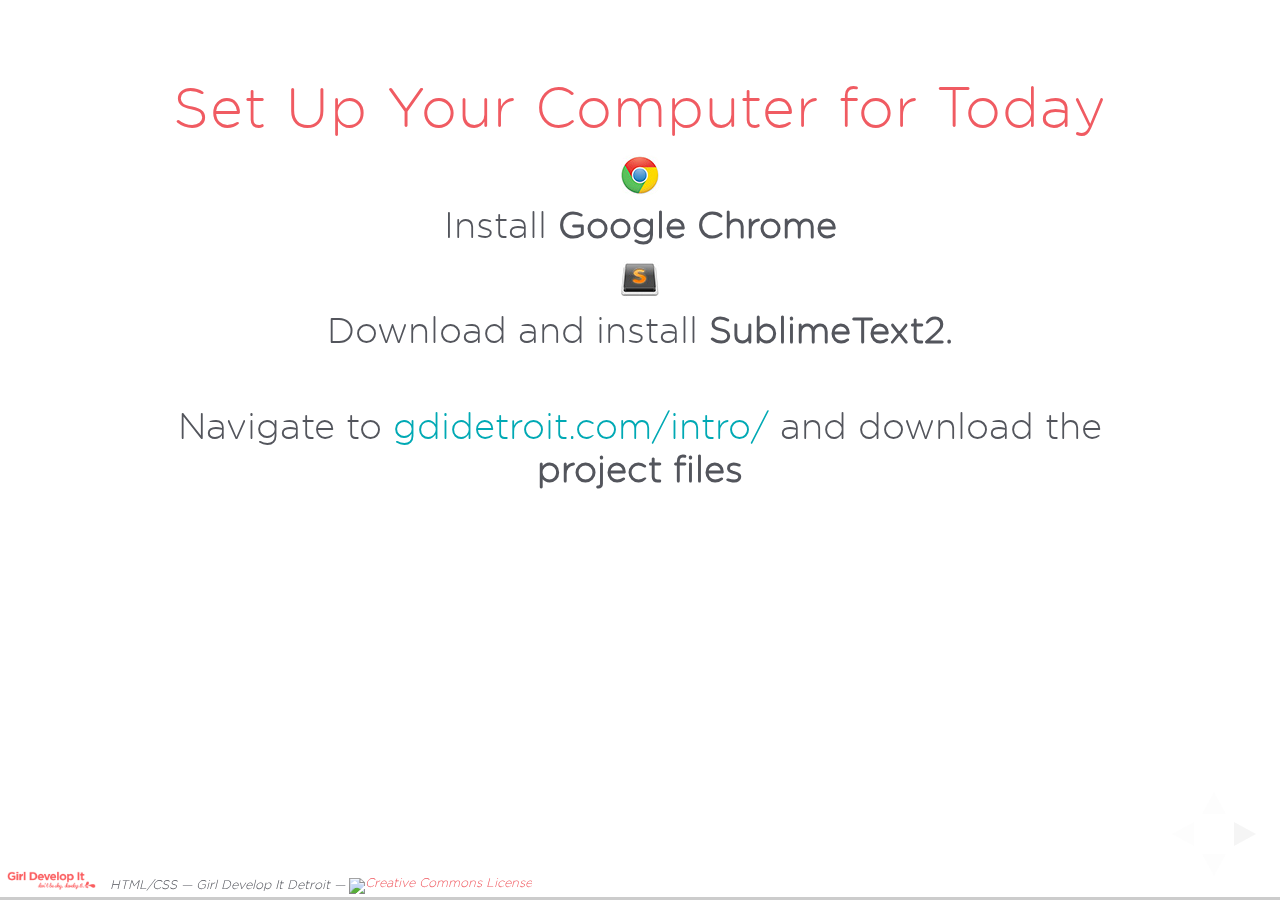
==== commit c8494d24: "general cleanup!" ====
--- a/session1.html
+++ b/session1.html
@@ -12,6 +12,7 @@
 	<meta name="apple-mobile-web-app-status-bar-style" content="black-translucent" />
 	<link rel="stylesheet" href="reveal/css/reveal.css">
 	<link rel="stylesheet" href="reveal/css/theme/simple.css" id="theme">
+  <link rel="stylesheet" href="custom.css">
 	<!-- For syntax highlighting -->
 	<!-- light editor<link rel="stylesheet" href="lib/css/light.css">-->
 	<!-- dark editor--><link rel="stylesheet" href="reveal/lib/css/dark.css">
@@ -29,11 +30,8 @@
 	<!-- Opening slide -->
   <section>
     <h3>Set Up Your Computer for Today</h3>
-    <p><strong>Wifi Network:</strong> atomic-detroit-public</p>
-    <p><strong>Password:</strong> atomicpublic</p>
-    <br/>
-      <p><img src="images/chrome_logo.jpg" style="border:none; box-shadow: none; margin: 0 10px;"/><br/>Install <strong>Google Chrome</strong>, if you don't have it already. <span class="blue">google.com/chrome</span></p>
-      <p><img src="images/sublimetext_logo.jpg" style="border:none; box-shadow: none; margin: 0 10px;"/><br/>Download and install <strong>SublimeText2.</strong> <span class="blue">sublimetext.com/2</span>
+      <p><img src="images/chrome_logo.jpg" style="border:none; box-shadow: none; margin: 0 10px;"/><br/>Install <strong>Google Chrome</strong></p>
+      <p><img src="images/sublimetext_logo.jpg" style="border:none; box-shadow: none; margin: 0 10px;"/><br/>Download and install <strong>SublimeText2.</strong> 
         <br><br>
       <p>Navigate to <span class="blue">gdidetroit.com/intro/</span> and download the <strong>project files</strong></p>
     <br/><br/>
@@ -385,13 +383,6 @@
         <h3>Doctype</h3>
         <p>The ﬁrst tag on any HTML page is the <code>doctype</code>, which tells the browser which version of the markup language the page is using.</p>
        <hr>
-        <p class="green">In the bad old days, we had to do all this:</p>
-        <pre><code class = "html">
-          &lt;!DOCTYPE HTML PUBLIC "-//W3C//DTD HTML
-          4.01 Transitional//EN" "http://
-          www.w3.org/TR/html4/loose.dtd">
-        </code></pre>
-        <p class="blue">Today, we get to just say this:</p>
         <pre><code class = "html">
           &lt;!DOCTYPE html>
         </code></pre>
@@ -790,8 +781,8 @@
         <section>
           <h3>Let's Develop it!</h3>
           <ul>
-          <li>Above your paragraphs, create an unordered list of other pages you'd like to have on your website</li>
-          <li>Underneath your paragrphs, create an ordered list to explain how you got to Atomic Object today.</li>
+          <li>Above your paragraphs, create an unordered list of other pages you'd like to have on your website.</li>
+          <li>Underneath your paragraphs, create an ordered list of the steps you took to get to Grand Circus today.</li>
         </ul>
         </section>
 
@@ -880,7 +871,7 @@
         <!-- Lets develop it-->
         <section>
         	<h3>Let's Develop It</h3>
-        	<p>Let's make our unorderd list items into links!</p>
+        	<p>Let's make our unordered list items into links!</p>
         	<br/>
           <!-- <p>Add links that:</p> 
           <ul>
@@ -1372,7 +1363,7 @@
           <ul>
             <li>Type this line of code in the <code>&lt;head></code> of your HTML file:</li>
           <pre><code class="html">
-            &lt;link rel="stylesheet" type="text/css" href="styles.css" />
+  &lt;link rel="stylesheet" type="text/css" href="styles.css" />
           </code>
         </pre>
             <li>Make sure you have a <span class="green">styles.css</span> document saved in your <span class="blue">html-site</span> folder!</li>
@@ -1385,10 +1376,10 @@
           <p>The <code>&lt;head></code> section of our HTML looks like this:</p>
       
         <pre><code class = "html">
-               &lt;head>
-                  &lt;link rel="stylesheet" type="text/css" href="styles.css" />
-                  &lt;title>Title of the page &lt;/title>
-               &lt;/head>
+           &lt;head>
+              &lt;link rel="stylesheet" type="text/css" href="styles.css" />
+              &lt;title>Title of the page &lt;/title>
+           &lt;/head>
           </code></pre>
         </section>
         
@@ -1881,7 +1872,7 @@
 			</div>
   		<footer>
         <div class="copyright">
-          HTML/CSS &mdash; Girl Develop It &mdash;
+          HTML/CSS &mdash; Girl Develop It Detroit &mdash;
           <a rel="license" href="http://creativecommons.org/licenses/by-nc/3.0/deed.en_US"><img alt="Creative Commons License" style="border-width:0" src="http://i.creativecommons.org/l/by-nc/3.0/80x15.png" /></a>
         </div>
       </footer>
--- a/custom.css
+++ b/custom.css
@@ -0,0 +1,7 @@
+.reveal code {
+	background-color: #e3e3e3;
+}
+
+.reveal pre code {
+	background-color: #1C1E20;
+}